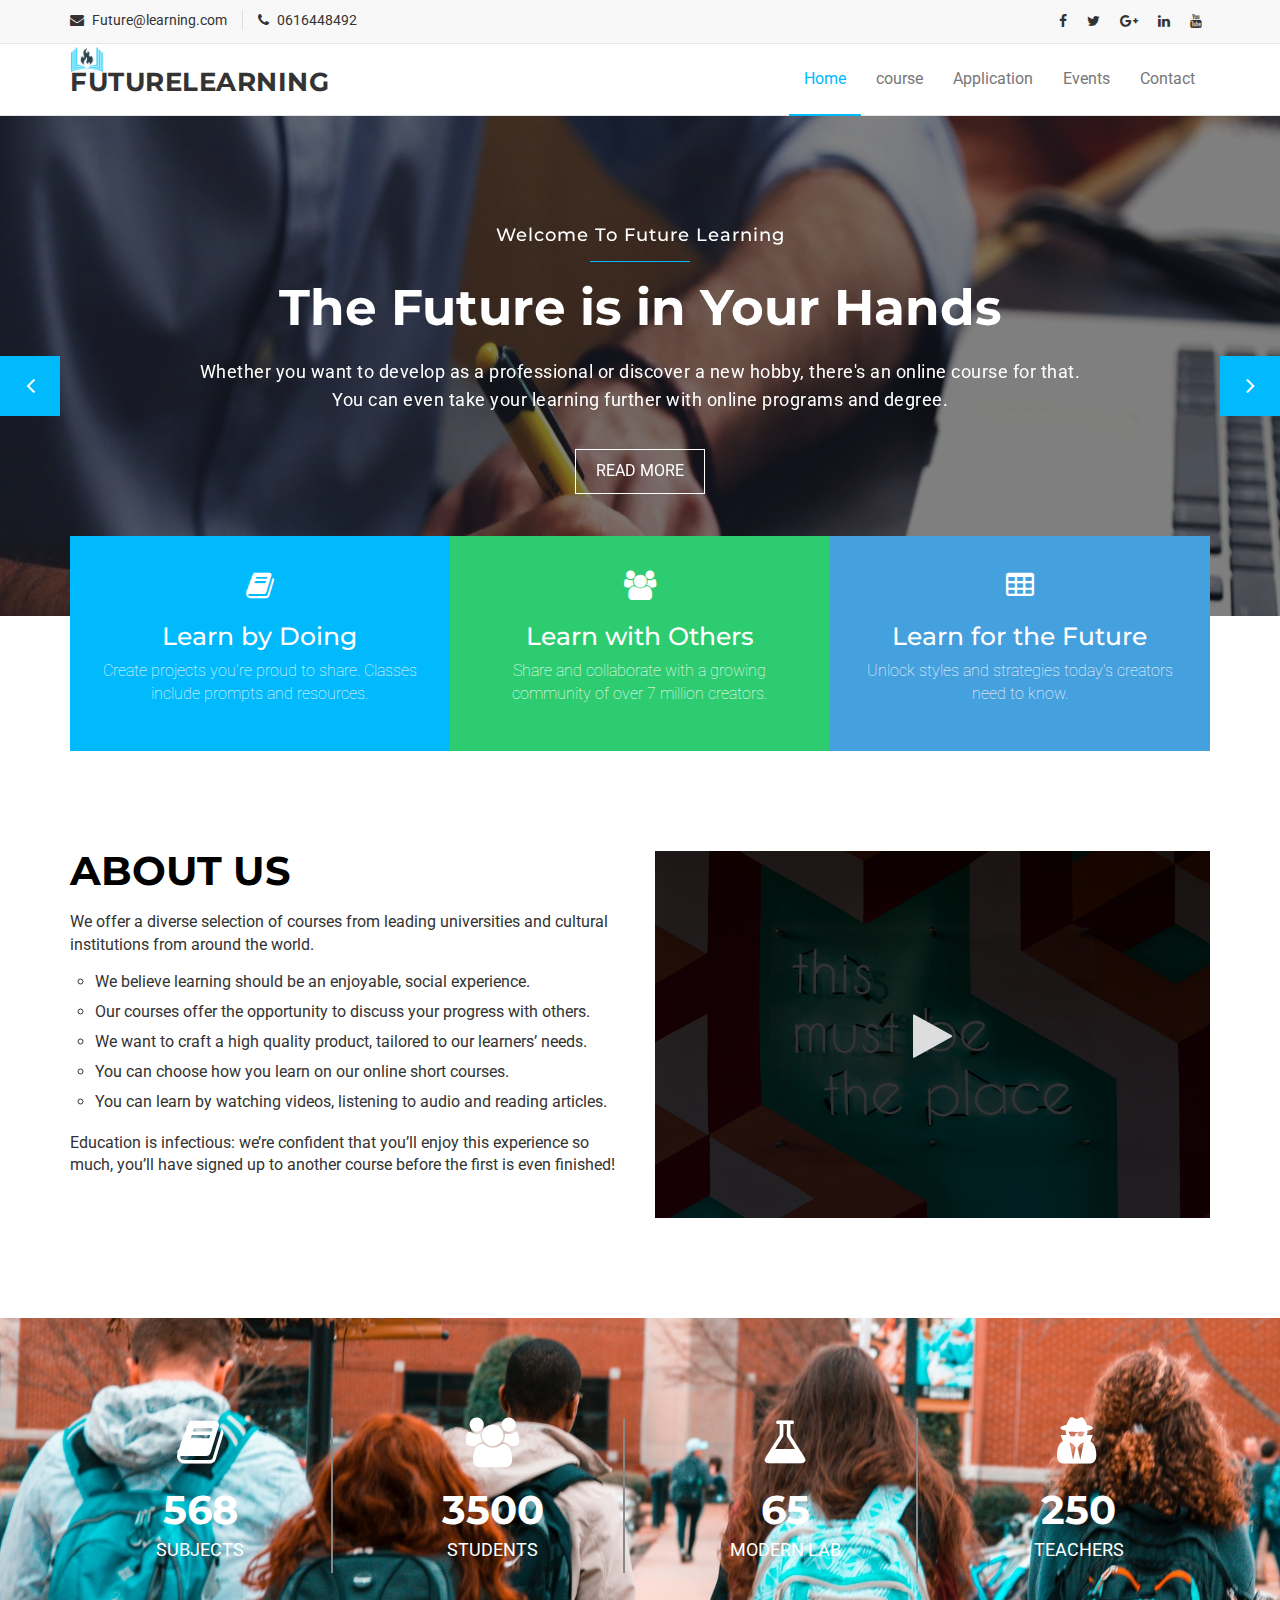
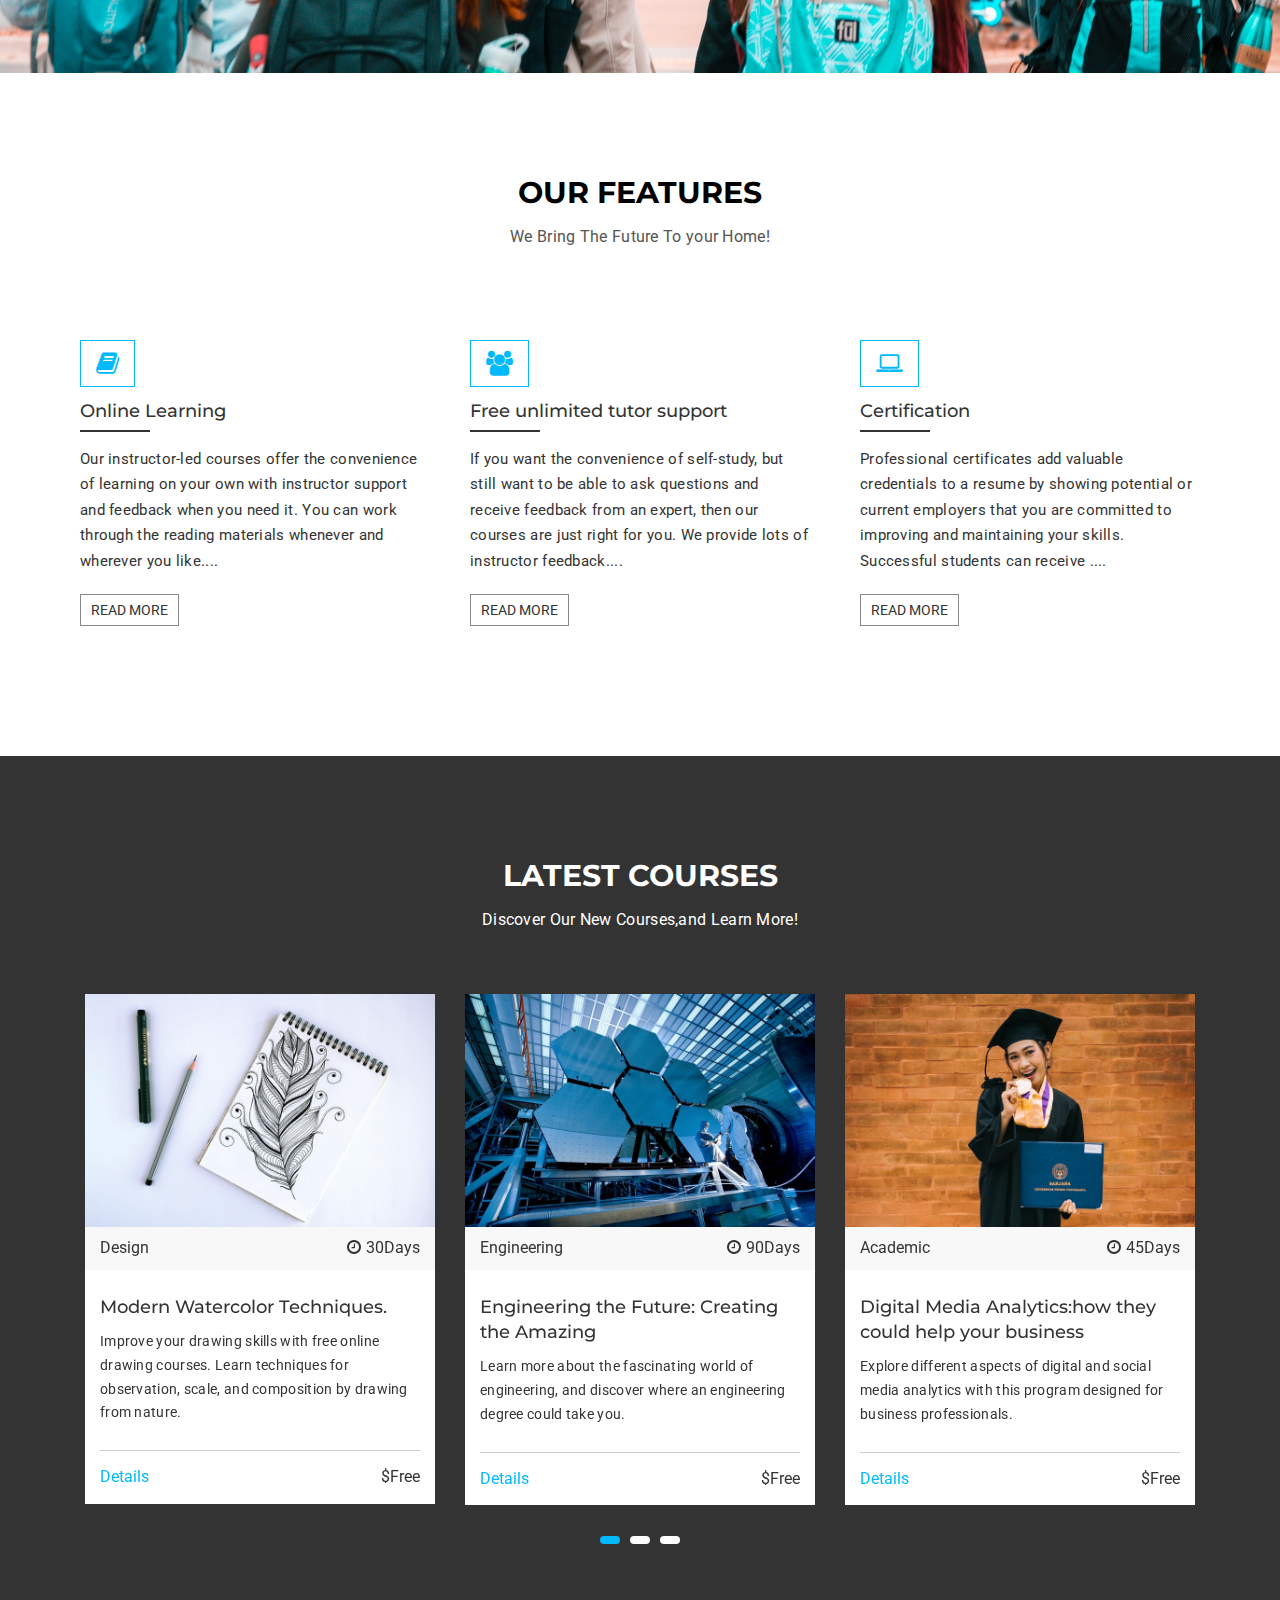
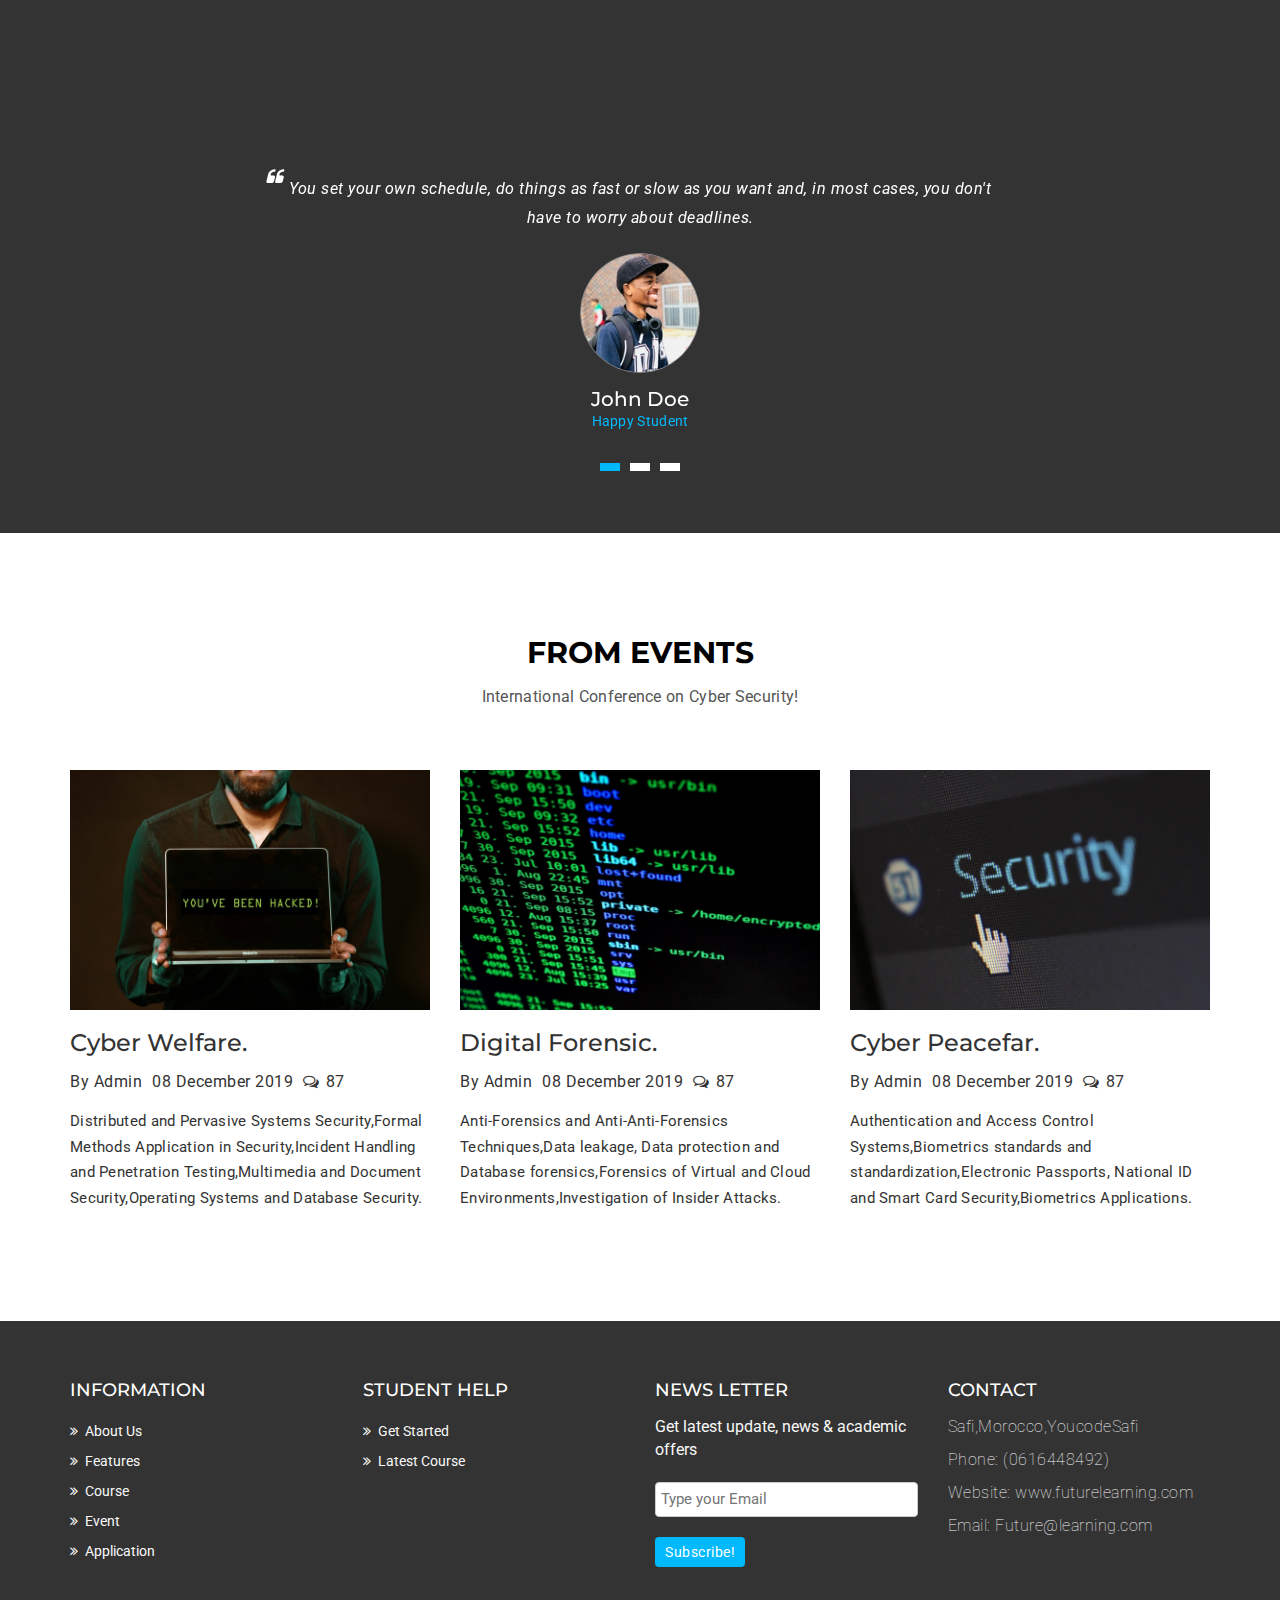
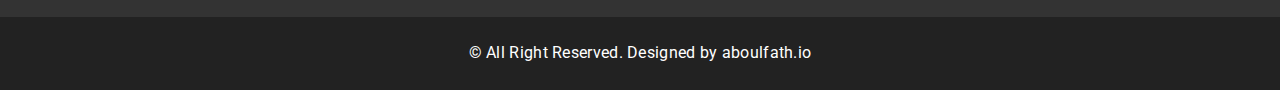
==== index.html @ 47cae989 "needed just mobile version" ====
<!DOCTYPE html>
<html lang="en">
  <head>
    <meta charset="utf-8">
    <meta http-equiv="X-UA-Compatible" content="IE=edge">
    <meta name="viewport" content="width=device-width, initial-scale=1">    
    <title>Future Learning| Home</title>

    <!-- Favicon -->
    <link rel="shortcut icon" href="assets/img/favicon.ico" type="image/x-icon">

    <!-- Font awesome -->
    <link href="assets/css/font-awesome.css" rel="stylesheet">
    <!-- Bootstrap -->
    <link href="assets/css/bootstrap.css" rel="stylesheet">   
    <!-- Slick slider -->
    <link rel="stylesheet" type="text/css" href="assets/css/slick.css">          
    <!-- Fancybox slider -->
    <link rel="stylesheet" href="assets/css/jquery.fancybox.css" type="text/css" media="screen" /> 
    <!-- Theme color -->
    <link id="switcher" href="assets/css/theme-color/default-theme.css" rel="stylesheet">          

    <!-- Main style sheet -->
    <link href="assets/css/style.css" rel="stylesheet">    

   
    <!-- Google Fonts -->
    <link href='https://fonts.googleapis.com/css?family=Montserrat:400,700' rel='stylesheet' type='text/css'>
    <link href='https://fonts.googleapis.com/css?family=Roboto:400,400italic,300,300italic,500,700' rel='stylesheet' type='text/css'>
    

    <!-- HTML5 shim and Respond.js for IE8 support of HTML5 elements and media queries -->
    <!-- WARNING: Respond.js doesn't work if you view the page via file:// -->
    <!--[if lt IE 9]>
      <script src="https://oss.maxcdn.com/html5shiv/3.7.2/html5shiv.min.js"></script>
      <script src="https://oss.maxcdn.com/respond/1.4.2/respond.min.js"></script>
    <![endif]-->

  </head>
  <body> 

  <!--START SCROLL TOP BUTTON -->
    <a class="scrollToTop" href="#">
      <i class="fa fa-angle-up"></i>      
    </a>
  <!-- END SCROLL TOP BUTTON -->

  <!-- Start header  -->
  <header id="mu-header">
    <div class="container">
      <div class="row">
        <div class="col-lg-12 col-md-12">
          <div class="mu-header-area">
            <div class="row">
              <div class="col-lg-6 col-md-6 col-sm-6 col-xs-6">
                <div class="mu-header-top-left">
                  <div class="mu-top-email">
                    <i class="fa fa-envelope"></i>
                    <span>Future@learning.com</span>
                  </div>
                  <div class="mu-top-phone">
                    <i class="fa fa-phone"></i>
                    <span>0616448492</span>
                  </div>
                </div>
              </div>
              <div class="col-lg-6 col-md-6 col-sm-6 col-xs-6">
                <div class="mu-header-top-right">
                  <nav>
                    <ul class="mu-top-social-nav">
                      <li><a href="#"><span class="fa fa-facebook"></span></a></li>
                      <li><a href="#"><span class="fa fa-twitter"></span></a></li>
                      <li><a href="#"><span class="fa fa-google-plus"></span></a></li>
                      <li><a href="#"><span class="fa fa-linkedin"></span></a></li>
                      <li><a href="#"><span class="fa fa-youtube"></span></a></li>
                    </ul>
                  </nav>
                </div>
              </div>
            </div>
          </div>
        </div>
      </div>
    </div>
  </header>
  <!-- End header  -->
  <!-- Start menu -->
  <section id="mu-menu">
    <nav class="navbar navbar-default" role="navigation">  
      <div class="container">
        <div class="navbar-header">
          <!-- FOR MOBILE VIEW COLLAPSED BUTTON -->
          <button type="button" class="navbar-toggle collapsed" data-toggle="collapse" data-target="#navbar" aria-expanded="false" aria-controls="navbar">
            <span class="sr-only">Toggle navigation</span>
            <span class="icon-bar"></span>
            <span class="icon-bar"></span>
            <span class="icon-bar"></span>
          </button>
          <!-- LOGO -->              
          <!-- TEXT BASED LOGO -->
          
          <!-- IMG BASED LOGO  -->
           <a class="navbar-brand" href="index.html"><img class="Logo" src="assets/img/logo.png" alt="logo">FutureLearning</a>
        </div>
        <div id="navbar" class="navbar-collapse collapse">
          <ul id="top-menu" class="nav navbar-nav navbar-right main-nav">
            <li class="active"><a href="index.html">Home</a></li>            
            <li><a href="course.html">course</a></li>
            <li><a href="app.html">Application</a></li>
            <li><a href="events.html">Events</a></li>           
            <li><a href="contact.html">Contact</a></li>
          </ul>                     
        </div><!--/.nav-collapse -->        
      </div>     
    </nav>
  </section>
  <!-- End menu -->
  <!-- Start search box -->
  <div id="mu-search">
    <div class="mu-search-area">      
      <button class="mu-search-close"><span class="fa fa-close"></span></button>
      <div class="container">
        <div class="row">
          <div class="col-md-12">            
            <form class="mu-search-form">
              <input type="search" placeholder="Type Your Keyword(s) & Hit Enter">              
            </form>
          </div>
        </div>
      </div>
    </div>
  </div>
  <!-- End search box -->
  <!-- Start Slider -->
  <section id="mu-slider">
    <!-- Start single slider item -->
    <div class="mu-slider-single">
      <div class="mu-slider-img">
        <figure>
          <img src="assets/img/slider/1.jpg" alt="img">
        </figure>
      </div>
      <div class="mu-slider-content">
        <h4>Welcome To Future Learning</h4>
        <span></span>
        <h2>The Future is in Your Hands</h2>
        <p>Whether you want to develop as a professional or discover a new hobby, there's an online course for that. You can even take your learning further with online programs and degree.</p>
        <a href="" class="mu-read-more-btn">Read More</a>
      </div>
    </div>
    <!-- Start single slider item -->
    <!-- Start single slider item -->
    <div class="mu-slider-single">
      <div class="mu-slider-img">
        <figure>
          <img src="assets/img/slider/2.jpg" alt="img">
        </figure>
      </div>
      <div class="mu-slider-content">
        <h4>The Best Courses To success</h4>
        <span></span>
        <h2>Learn What You Love </h2>
        <p>Meet educators from top universities and cultural institutions, who'll share their experience to help you reach your dreams.</p>
        <a href="" class="mu-read-more-btn">Read More</a>
      </div>
    </div>
    <!-- Start single slider item -->
    <!-- Start single slider item -->
    <div class="mu-slider-single">
      <div class="mu-slider-img">
        <figure>
          <img src="assets/img/slider/3.jpg" alt="img">
        </figure>
      </div>
      <div class="mu-slider-content">
        <h4>Exclusivly For Education</h4>
        <span></span>
        <h2>Learn With millions Around the World</h2>
        <p>Join millions of people from around the world learning together. Online learning is as easy and natural as chatting with a group of friends.</p>
        <a href="" class="mu-read-more-btn">Read More</a>
      </div>
    </div>
    <!-- Start single slider item -->    
  </section>
  <!-- End Slider -->
  <!-- Start service  -->
  <section id="mu-service">
    <div class="container">
      <div class="row">
        <div class="col-lg-12 col-md-12">
          <div class="mu-service-area">
            <!-- Start single service -->
            <div class="mu-service-single">
              <span class="fa fa-book"></span>
              <h3>Learn by  Doing</h3>
              <p>Create projects you’re proud to share. Classes include prompts and resources.</p>
            </div>
            <!-- Start single service -->
            <!-- Start single service -->
            <div class="mu-service-single">
              <span class="fa fa-users"></span>
              <h3>Learn with Others</h3>
              <p>Share and collaborate with a growing community of over 7 million creators.</p>
            </div>
            <!-- Start single service -->
            <!-- Start single service -->
            <div class="mu-service-single">
              <span class="fa fa-table"></span>
              <h3>Learn for the Future</h3>
              <p>Unlock styles and strategies today's creators need to know.</p>
            </div>
            <!-- Start single service -->
          </div>
        </div>
      </div>
    </div>
  </section>
  <!-- End service  -->

  <!-- Start about us -->
  <section id="mu-about-us">
    <div class="container">
      <div class="row">
        <div class="col-md-12">
          <div class="mu-about-us-area">           
            <div class="row">
              <div class="col-lg-6 col-md-6">
                <div class="mu-about-us-left">
                  <!-- Start Title -->
                  <div class="mu-title">
                    <h2 id="getstart">About Us</h2>              
                  </div>
                  <!-- End Title -->
                  <p>We offer a diverse selection of courses from leading universities and cultural institutions from around the world.</p>
                  <ul>
                    <li>We believe learning should be an enjoyable, social experience.</li>
                    <li>Our courses offer the opportunity to  discuss your progress  with  others.</li>
                    <li>We want to craft a high quality product, tailored to our learners’ needs.</li>
                    <li>You can choose how you learn on our online short courses.</li>
                    <li>You can learn by watching videos, listening to audio and reading articles.</li>
                  </ul>
                  <p>Education is infectious: we’re confident that you’ll enjoy this  experience so much, you’ll have signed up to another course before the first is even finished!</p>
                </div>
              </div>
              <div class="col-lg-6 col-md-6">
                <div class="mu-about-us-right">                            
                <a id="mu-abtus-video" href="https://www.youtube.com/embed/HN3pm9qYAUs" target="mutube-video">
                  <img src="assets/img/about-us.jpg" alt="img">
                </a>                
                </div>
              </div>
            </div>
          </div>
        </div>
      </div>
    </div>
  </section>
  <!-- End about us -->

  <!-- Start about us counter -->
  <section id="mu-abtus-counter">
    <div class="container">
      <div class="row">
        <div class="col-md-12">
          <div class="mu-abtus-counter-area">
            <div class="row">
              <!-- Start counter item -->
              <div class="col-lg-3 col-md-3 col-sm-3">
                <div class="mu-abtus-counter-single">
                  <span class="fa fa-book"></span>
                  <h4 class="counter">568</h4>
                  <p>Subjects</p>
                </div>
              </div>
              <!-- End counter item -->
              <!-- Start counter item -->
              <div class="col-lg-3 col-md-3 col-sm-3">
                <div class="mu-abtus-counter-single">
                  <span class="fa fa-users"></span>
                  <h4 class="counter">3500</h4>
                  <p>Students</p>
                </div>
              </div>
              <!-- End counter item -->
              <!-- Start counter item -->
              <div class="col-lg-3 col-md-3 col-sm-3">
                <div class="mu-abtus-counter-single">
                  <span class="fa fa-flask"></span>
                  <h4 class="counter">65</h4>
                  <p>Modern Lab</p>
                </div>
              </div>
              <!-- End counter item -->
              <!-- Start counter item -->
              <div class="col-lg-3 col-md-3 col-sm-3">
                <div class="mu-abtus-counter-single no-border">
                  <span class="fa fa-user-secret"></span>
                  <h4 class="counter">250</h4>
                  <p>Teachers</p>
                </div>
              </div>
              <!-- End counter item -->
            </div>
          </div>
        </div>
      </div>
    </div>
  </section>
  <!-- End about us counter -->

  <!-- Start features section -->
  <section id="mu-features">
    <div class="container">
      <div class="row">
        <div class="col-lg-12 col-md-12">
          <div class="mu-features-area">
            <!-- Start Title -->
            <div class="mu-title">
              <h2 id="Feartures">Our Features</h2>
              <p>We Bring The Future To your Home!</p>
            </div>
            <!-- End Title -->
            <!-- Start features content -->
            <div class="mu-features-content">
              <div class="row">
                <div class="col-lg-4 col-md-4  col-sm-6">
                  <div class="mu-single-feature">
                    <span class="fa fa-book"></span>
                    <h4>Online Learning</h4>
                    <p>Our instructor-led courses offer the convenience of learning on your own with instructor support and feedback when you need it. You can work through the reading materials whenever and wherever you like....</p>
                    <a href="">Read More</a>
                  </div>
                </div>
                <div class="col-lg-4 col-md-4 col-sm-6">
                  <div class="mu-single-feature">
                    <span class="fa fa-users"></span>
                    <h4>Free unlimited tutor support</h4>
                    <p>If you want the convenience of self-study, but still want to be able to ask questions and receive feedback from an expert, then our courses are just right for you. We provide lots of instructor feedback....</p>
                    <a href="">Read More</a>
                  </div>
                </div>
                <div class="col-lg-4 col-md-4 col-sm-6">
                  <div class="mu-single-feature">
                    <span class="fa fa-laptop"></span>
                    <h4>Certification</h4>
                    <p>Professional certificates add valuable credentials to a resume by showing potential or current employers that you are committed to improving and maintaining your skills. Successful students can receive ....</p>
                    <a href="">Read More</a>
                  </div>
                </div>
              </div>
            </div>
            <!-- End features content -->
          </div>
        </div>
      </div>
    </div>
  </section>
  <!-- End features section -->

  <!-- Start latest course section -->
  <section id="mu-latest-courses">
    <div class="container">
      <div class="row">
        <div class="col-lg-12 col-md-12">
          <div class="mu-latest-courses-area">
            <!-- Start Title -->
            <div class="mu-title">
              <h2 id="courses">Latest Courses</h2>
              <p>Discover Our New Courses,and Learn More!</p>
            </div>
            <!-- End Title -->
            <!-- Start latest course content -->
            <div id="mu-latest-course-slide" class="mu-latest-courses-content">
              <div class="col-lg-4 col-md-4 col-xs-12">
                <div class="mu-latest-course-single">
                  <figure class="mu-latest-course-img">
                    <a href=""><img src="assets/img/courses/1.jpg" alt="img"></a>
                    <figcaption class="mu-latest-course-imgcaption">
                      <a href="">Design</a>
                      <span><i class="fa fa-clock-o"></i>30Days</span>
                    </figcaption>
                  </figure>
                  <div class="mu-latest-course-single-content">
                    <h4>Modern Watercolor Techniques.</h4>
                    <p>Improve your drawing skills with free online drawing courses. Learn techniques for observation, scale, and composition by drawing from nature.</p>
                    <div class="mu-latest-course-single-contbottom">
                      <a class="mu-course-details" href="">Details</a>
                      <span class="mu-course-price" href="">$Free</span>
                    </div>
                  </div>
                </div>
              </div>
              <div class="col-lg-4 col-md-4 col-xs-12">
                <div class="mu-latest-course-single">
                  <figure class="mu-latest-course-img">
                    <a href=""><img src="assets/img/courses/2.jpg" alt="img"></a>
                    <figcaption class="mu-latest-course-imgcaption">
                      <a href="">Engineering </a>
                      <span><i class="fa fa-clock-o"></i>90Days</span>
                    </figcaption>
                  </figure>
                  <div class="mu-latest-course-single-content">
                    <h4>Engineering the Future: Creating the Amazing</h4>
                    <p>Learn more about the fascinating world of engineering, and discover where an engineering degree could take you.</p>
                    <div class="mu-latest-course-single-contbottom">
                      <a class="mu-course-details" href="">Details</a>
                      <span class="mu-course-price" href="">$Free</span>
                    </div>
                  </div>
                </div>
              </div>
              <div class="col-lg-4 col-md-4 col-xs-12">
                <div class="mu-latest-course-single">
                  <figure class="mu-latest-course-img">
                    <a href=""><img src="assets/img/courses/3.jpg" alt="img"></a>
                    <figcaption class="mu-latest-course-imgcaption">
                      <a href="">Academic</a>
                      <span><i class="fa fa-clock-o"></i>45Days</span>
                    </figcaption>
                  </figure>
                  <div class="mu-latest-course-single-content">
                    <h4>Digital Media Analytics:how they could help your business</h4>
                    <p>Explore different aspects of digital and social media analytics with this program designed for business professionals.</p>
                    <div class="mu-latest-course-single-contbottom">
                      <a class="mu-course-details" href="">Details</a>
                      <span class="mu-course-price" href="">$Free</span>
                    </div>
                  </div>
                </div>
              </div>
              <div class="col-lg-4 col-md-4 col-xs-12">
                <div class="mu-latest-course-single">
                  <figure class="mu-latest-course-img">
                    <a href=""><img src="assets/img/courses/6.jpg" alt="img"></a>
                    <figcaption class="mu-latest-course-imgcaption">
                      <a href="">Design</a>
                      <span><i class="fa fa-clock-o"></i>90Days</span>
                    </figcaption>
                  </figure>
                  <div class="mu-latest-course-single-content">
                    <h4><a href="">You Can Draw Anything! In 3 Simple Steps.</a></h4>
                    <p>Learn how to see and draw nature like an illustrator,Build observational and visual interpretation skills.</p>
                    <div class="mu-latest-course-single-contbottom">
                      <a class="mu-course-details" href="">Details</a>
                      <span class="mu-course-price" href="">$Free</span>
                    </div>
                  </div>
                </div>
              </div>
              <div class="col-lg-4 col-md-4 col-xs-12">
                <div class="mu-latest-course-single">
                  <figure class="mu-latest-course-img">
                    <a href=""><img src="assets/img/courses/5.jpg" alt="img"></a>
                    <figcaption class="mu-latest-course-imgcaption">
                      <a href="">Engineering </a>
                      <span><i class="fa fa-clock-o"></i>75Days</span>
                    </figcaption>
                  </figure>
                  <div class="mu-latest-course-single-content">
                    <h4><a href="">A Look at Nuclear Science and Technology.</a></h4>
                    <p>Learn the science and technology behind nuclear energy and the special features of this energy source.</p>
                    <div class="mu-latest-course-single-contbottom">
                      <a class="mu-course-details" href="">Details</a>
                      <span class="mu-course-price" href="">$Free</span>
                    </div>
                  </div>
                </div>
              </div>
              <div class="col-lg-4 col-md-4 col-xs-12">
                <div class="mu-latest-course-single">
                  <figure class="mu-latest-course-img">
                    <a href=""><img src="assets/img/courses/4.jpg" alt="img"></a>
                    <figcaption class="mu-latest-course-imgcaption">
                      <a href="">Academic</a>
                      <span><i class="fa fa-clock-o"></i>45Days</span>
                    </figcaption>
                  </figure>
                  <div class="mu-latest-course-single-content">
                    <h4><a href="">Management and Leadership, Essentials.</a></h4>
                    <p>Take your first step to becoming a Chartered Manager with this flexible program of online courses.</p>
                    <div class="mu-latest-course-single-contbottom">
                      <a class="mu-course-details" href="">Details</a>
                      <span class="mu-course-price" href="">$Free</span>
                    </div>
                  </div>
                </div>
              </div>
            </div>
            <!-- End latest course content -->
          </div>
        </div>
      </div>
    </div>
  </section>
  <!-- End latest course section -->
  
  <!-- Start testimonial -->
  <section id="mu-testimonial">
    <div class="container">
      <div class="row">
        <div class="col-md-12">
          <div class="mu-testimonial-area">
            <div id="mu-testimonial-slide" class="mu-testimonial-content">
              <!-- start testimonial single item -->
              <div class="mu-testimonial-item">
                <div class="mu-testimonial-quote">
                  <blockquote>
                    <p>You set your own schedule, do things as fast or slow as you want and, in most cases, you don't have to worry about deadlines.</p>
                  </blockquote>
                </div>
                <div class="mu-testimonial-img">
                  <img src="assets/img/testimonial-1.png" alt="img">
                </div>
                <div class="mu-testimonial-info">
                  <h4>John Doe</h4>
                  <span>Happy Student</span>
                </div>
              </div>
              <!-- end testimonial single item -->
              <!-- start testimonial single item -->
              <div class="mu-testimonial-item">
                <div class="mu-testimonial-quote">
                  <blockquote>
                    <p>Open Learning has allowed me to study while i set at home.</p>
                  </blockquote>
                </div>
                <div class="mu-testimonial-img">
                  <img src="assets/img/testimonial-3.png" alt="img">
                </div>
                <div class="mu-testimonial-info">
                  <h4>Rebaca Michel</h4>
                  <span>Happy Student</span>
                </div>
              </div>
              <!-- end testimonial single item -->
              <!-- start testimonial single item -->
              <div class="mu-testimonial-item">
                <div class="mu-testimonial-quote">
                  <blockquote>
                    <p>The flexible schedule and synchronous delivery by Open Learning were essential to my success.</p>
                  </blockquote>
                </div>
                <div class="mu-testimonial-img">
                  <img src="assets/img/testimonial-2.png" alt="img">
                </div>
                <div class="mu-testimonial-info">
                  <h4>Hinata Hyuga</h4>
                  <span>Happy Student</span>
                </div>
              </div>
              <!-- end testimonial single item -->
            </div>
          </div>
        </div>
      </div>
    </div>
  </section>
  <!-- End testimonial -->

  <!-- Start from blog -->
  <section id="mu-from-blog">
    <div class="container">
      <div class="row">
        <div class="col-md-12">
          <div class="mu-from-blog-area">
            <!-- start title -->
            <div class="mu-title">
              <h2>From Events</h2>
              <p>International Conference on Cyber Security!</p>
            </div>
            <!-- end title -->  
            <!-- start from blog content   -->
            <div class="mu-from-blog-content">
              <div class="row">
                <div class="col-md-4 col-sm-4">
                  <article class="mu-blog-single-item">
                    <figure class="mu-blog-single-img">
                      <a href=""><img src="assets/img/blog/blog-1.jpg" alt="img"></a>
                      <figcaption class="mu-blog-caption">
                        <h3>Cyber Welfare.</h3>
                      </figcaption>                      
                    </figure>
                    <div class="mu-blog-meta">
                      <a href="">By Admin</a>
                      <a href="">08 December 2019</a>
                      <span><i class="fa fa-comments-o"></i>87</span>
                    </div>
                    <div class="mu-blog-description">
                      <p>Distributed and Pervasive Systems Security,Formal Methods Application in Security,Incident Handling and Penetration Testing,Multimedia and Document Security,Operating Systems and Database Security.</p>
                      
                    </div>
                  </article>
                </div>
                <div class="col-md-4 col-sm-4">
                  <article class="mu-blog-single-item">
                    <figure class="mu-blog-single-img">
                      <a href=""><img src="assets/img/blog/blog-2.jpg" alt="img"></a>
                      <figcaption class="mu-blog-caption">
                        <h3><a href="">Digital Forensic.</a></h3>
                      </figcaption>                      
                    </figure>
                    <div class="mu-blog-meta">
                      <a href="">By Admin</a>
                      <a href="">08 December 2019</a>
                      <span><i class="fa fa-comments-o"></i>87</span>
                    </div>
                    <div class="mu-blog-description">
                      <p>Anti-Forensics and Anti-Anti-Forensics Techniques,Data leakage, Data protection and Database forensics,Forensics of Virtual and Cloud Environments,Investigation of Insider Attacks.</p>
                      
                    </div>
                  </article>
                </div>
                <div class="col-md-4 col-sm-4">
                  <article class="mu-blog-single-item">
                    <figure class="mu-blog-single-img">
                      <a href=""><img src="assets/img/blog/blog-3.jpg" alt="img"></a>
                      <figcaption class="mu-blog-caption">
                        <h3><a href="">Cyber Peacefar.</a></h3>
                      </figcaption>                      
                    </figure>
                    <div class="mu-blog-meta">
                      <a href="">By Admin</a>
                      <a href="">08 December 2019</a>
                      <span><i class="fa fa-comments-o"></i>87</span>
                    </div>
                    <div class="mu-blog-description">
                      <p>Authentication and Access Control Systems,Biometrics standards and standardization,Electronic Passports, National ID and Smart Card Security,Biometrics Applications.</p>
                      
                    </div>
                  </article>
                </div>
              </div>
            </div>     
            <!-- end from blog content   -->   
          </div>
        </div>
      </div>
    </div>
  </section>
  <!-- End from blog -->

  <!-- Start footer -->
  <footer id="mu-footer">
    <!-- start footer top -->
    <div class="mu-footer-top">
      <div class="container">
        <div class="mu-footer-top-area">
          <div class="row">
            <div class="col-lg-3 col-md-3 col-sm-3">
              <div class="mu-footer-widget">
                <h4>Information</h4>
                <ul>
                  <li><a href="#getstart">About Us</a></li>
                  <li><a href="#Feartures">Features</a></li>
                  <li><a href="cousre.html">Course</a></li>
                  <li><a href="events.html">Event</a></li>
                  <li><a href="app.html">Application</a></li>
                  
                </ul>
              </div>
            </div>
            <div class="col-lg-3 col-md-3 col-sm-3">
              <div class="mu-footer-widget">
                <h4>Student Help</h4>
                <ul>
                  <li><a href="#courses">Get Started</a></li>
                  <li><a href="course.html">Latest Course</a></li>                  
                </ul>
              </div>
            </div>
            <div class="col-lg-3 col-md-3 col-sm-3">
              <div class="mu-footer-widget">
                <h4>News letter</h4>
                <p>Get latest update, news & academic offers</p>
                <form class="mu-subscribe-form">
                  <input type="email" placeholder="Type your Email">
                  <button class="mu-subscribe-btn" type="submit">Subscribe!</button>
                </form>               
              </div>
            </div>
            <div class="col-lg-3 col-md-3 col-sm-3">
              <div class="mu-footer-widget">
                <h4>Contact</h4>
                <address>
                  <p>Safi,Morocco,YoucodeSafi</p>
                  <p>Phone: (0616448492) </p>
                  <p>Website: www.futurelearning.com</p>
                  <p>Email: Future@learning.com</p>
                </address>
              </div>
            </div>
          </div>
        </div>
      </div>
    </div>
    <!-- end footer top -->
    <!-- start footer bottom -->
    <div class="mu-footer-bottom">
      <div class="container">
        <div class="mu-footer-bottom-area">
          <p>&copy; All Right Reserved. Designed by <a href="http://www.aboulfath.io/" rel="nofollow">aboulfath.io</a></p>
        </div>
      </div>
    </div>
    <!-- end footer bottom -->
  </footer>
  <!-- End footer -->
  
  <!-- jQuery library -->
  <script src="assets/js/jquery.min.js"></script>  
  <!-- Include all compiled plugins (below), or include individual files as needed -->
  <script src="assets/js/bootstrap.js"></script>   
  <!-- Slick slider -->
  <script type="text/javascript" src="assets/js/slick.js"></script>
  <!-- Counter -->
  <script type="text/javascript" src="assets/js/waypoints.js"></script>
  <script type="text/javascript" src="assets/js/jquery.counterup.js"></script>  
  <!-- Mixit slider -->
  <script type="text/javascript" src="assets/js/jquery.mixitup.js"></script>
  <!-- Add fancyBox -->        
  <script type="text/javascript" src="assets/js/jquery.fancybox.pack.js"></script>
  
  
  <!-- Custom js -->
  <script src="assets/js/custom.js"></script> 

  </body>
</html>
---- assets/css/theme-color/default-theme.css ----
/*=======================================
Template Design By MarkUps.
Author URI : http://www.markups.io/
========================================*/
.scrollToTop {
  background-color: #01bafd;
  border: 2px solid #01bafd;
}

.mu-read-more-btn:hover, .mu-read-more-btn:focus {
  background-color: #01bafd;
  border-color: #01bafd;
}

.mu-post-btn:hover, .mu-post-btn:focus {
  background-color: #01bafd;
  border-color: #01bafd;
}

#mu-header .mu-header-area .mu-header-top-right .mu-top-social-nav li a:hover, #mu-header .mu-header-area .mu-header-top-right .mu-top-social-nav li a:focus {
  color: #01bafd;
}

#mu-menu .navbar-header .navbar-brand i {
  color: #01bafd;
}
#mu-menu .navbar-default .navbar-nav li > a:hover, #mu-menu .navbar-default .navbar-nav li > a:focus {
  border-color: #01bafd;
  color: #01bafd;
}
#mu-menu .navbar-default .navbar-nav li .dropdown-menu {
  border-top: 2px solid #01bafd;
}
#mu-menu .navbar-default .navbar-nav li .dropdown-menu li a:hover, #mu-menu .navbar-default .navbar-nav li .dropdown-menu li a:focus {
  background-color: #01bafd;
}
#mu-menu .navbar-default .navbar-nav .open a:hover, #mu-menu .navbar-default .navbar-nav .open a:focus {
  background-color: #01bafd;
}

#mu-menu .navbar-default .navbar-nav > .active > a, #mu-menu .navbar-default .navbar-nav > .active > a:hover, #mu-menu .navbar-default .navbar-nav > .active > a:focus {
  color: #01bafd;
  border-bottom: 2px solid #01bafd;
  background-color: transparent;
}

#mu-search .mu-search-area .mu-search-close {
  background-color: #01bafd;
}

#mu-slider .mu-slider-single .mu-slider-content span {
  background-color: #01bafd;
}
#mu-slider .slick-prev,
#mu-slider .slick-next {
  background-color: #01bafd;
}

#mu-features .mu-features-area .mu-features-content .mu-single-feature span {
  color: #01bafd;
  border: 1px solid #01bafd;
}
#mu-features .mu-features-area .mu-features-content .mu-single-feature a:hover, #mu-features .mu-features-area .mu-features-content .mu-single-feature a:focus {
  color: #01bafd;
  border-color: #01bafd;
}

#mu-latest-courses .mu-latest-courses-area .mu-latest-courses-content .slick-dots .slick-active {
  background-color: #01bafd;
}

.mu-latest-course-single .mu-latest-course-img .mu-latest-course-imgcaption a:hover, .mu-latest-course-single .mu-latest-course-img .mu-latest-course-imgcaption a:focus {
  color: #01bafd;
}
.mu-latest-course-single .mu-latest-course-single-content h4 a:hover, .mu-latest-course-single .mu-latest-course-single-content h4 a:focus {
  color: #01bafd;
}
.mu-latest-course-single .mu-latest-course-single-content .mu-latest-course-single-contbottom .mu-course-details {
  color: #01bafd;
}

#mu-our-teacher .mu-our-teacher-area .mu-our-teacher-content .mu-our-teacher-single .mu-our-teacher-img .mu-our-teacher-social {
  background-color: #01bafd;
}
#mu-our-teacher .mu-our-teacher-area .mu-our-teacher-content .mu-our-teacher-single .mu-our-teacher-img .mu-our-teacher-social a:hover, #mu-our-teacher .mu-our-teacher-area .mu-our-teacher-content .mu-our-teacher-single .mu-our-teacher-img .mu-our-teacher-social a:focus {
  color: #01bafd;
}

#mu-testimonial .mu-testimonial-area .mu-testimonial-content .mu-testimonial-item .mu-testimonial-info span {
  color: #01bafd;
}
#mu-testimonial .mu-testimonial-area .mu-testimonial-content .slick-dots .slick-active {
  background-color: #01bafd;
}

.mu-blog-single-item .mu-blog-single-img .mu-blog-caption h3 a:hover {
  color: #01bafd;
}
.mu-blog-single-item .mu-blog-meta a:hover, .mu-blog-single-item .mu-blog-meta a:focus {
  color: #01bafd;
}
.mu-blog-single-item .mu-blog-description a:hover, .mu-blog-single-item .mu-blog-description a:focus {
  border-color: #01bafd;
}

#mu-page-breadcrumb .mu-page-breadcrumb-area .breadcrumb .active {
  color: #01bafd;
}

#mu-course-content {
  background-color: #f8f8f8;
  display: inline;
  float: left;
  padding: 100px 0;
  width: 100%;
}
#mu-course-content .mu-course-content-area {
  display: inline;
  float: left;
  width: 100%;
}
#mu-course-content .mu-course-content-area .mu-course-container {
  display: inline;
  float: left;
  width: 100%;
}
#mu-course-content .mu-course-content-area .mu-course-container .mu-latest-course-single {
  border: 1px solid #ccc;
  margin-bottom: 30px;
}
#mu-course-content .mu-course-content-area .mu-sidebar .mu-single-sidebar .mu-sidebar-catg li a:hover, #mu-course-content .mu-course-content-area .mu-sidebar .mu-single-sidebar .mu-sidebar-catg li a:focus {
  color: #01bafd;
}
#mu-course-content .mu-course-content-area .mu-sidebar .mu-single-sidebar .mu-sidebar-popular-courses .media .media-body .media-heading a:hover, #mu-course-content .mu-course-content-area .mu-sidebar .mu-single-sidebar .mu-sidebar-popular-courses .media .media-body .media-heading a:focus {
  color: #01bafd;
}
#mu-course-content .mu-course-content-area .mu-sidebar .mu-single-sidebar .tag-cloud a:hover, #mu-course-content .mu-course-content-area .mu-sidebar .mu-single-sidebar .tag-cloud a:focus {
  color: #01bafd;
  border-color: #01bafd;
}

.mu-pagination .pagination li a:hover, .mu-pagination .pagination li a:focus {
  background-color: #01bafd;
  border-color: #01bafd;
}
.mu-pagination .pagination .active a {
  background-color: #01bafd;
  border-color: #01bafd;
}

.mu-related-item {
  display: inline;
  float: left;
  margin-top: 30px;
  width: 100%;
}
.mu-related-item .mu-related-item-area #mu-related-item-slide .slick-prev,
.mu-related-item .mu-related-item-area #mu-related-item-slide .slick-next {
  background-color: #01bafd;
}

.mu-blog-single .mu-blog-single-item .mu-blog-tags .mu-news-single-tagnav li a:hover, .mu-blog-single .mu-blog-single-item .mu-blog-tags .mu-news-single-tagnav li a:focus {
  color: #01bafd;
}
.mu-blog-single .mu-blog-single-item .mu-blog-social .mu-news-social-nav li a:hover, .mu-blog-single .mu-blog-single-item .mu-blog-social .mu-news-social-nav li a:focus {
  background-color: #01bafd;
  border-color: #01bafd;
}

.mu-blog-single-navigation a:hover, .mu-blog-single-navigation a:focus {
  background-color: #01bafd;
  border-color: #01bafd;
}

.mu-comments-area {
  display: inline;
  float: left;
  width: 100%;
  margin-top: 20px;
}
.mu-comments-area h3 {
  margin-bottom: 20px;
  padding: 20px;
  border-bottom: 1px solid #ccc;
  padding-left: 0;
}
.mu-comments-area .comments .commentlist li .reply-btn:hover, .mu-comments-area .comments .commentlist li .reply-btn:focus {
  background-color: #01bafd;
  border-color: #01bafd;
}
.mu-comments-area .comments .commentlist li .author-tag {
  background-color: #01bafd;
}
.mu-comments-area .comments .comments-pagination li a:hover, .mu-comments-area .comments .comments-pagination li a:focus {
  color: #01bafd;
}

#mu-gallery .mu-gallery-area .mu-gallery-content {
  width: 100%;
}
#mu-gallery .mu-gallery-area .mu-gallery-content .mu-gallery-top ul li {
  background-color: #01bafd;
  border: 1px solid #01bafd;
}
#mu-gallery .mu-gallery-area .mu-gallery-content .mu-gallery-top ul li:hover, #mu-gallery .mu-gallery-area .mu-gallery-content .mu-gallery-top ul li:focus {
  color: #01bafd;
  border-color: #01bafd;
}
#mu-gallery .mu-gallery-area .mu-gallery-content .mu-gallery-top ul .active {
  color: #01bafd;
  border-color: #01bafd;
}
#mu-gallery .mu-gallery-area .mu-gallery-content .mu-gallery-body ul li .mu-single-gallery .mu-single-gallery-item .mu-single-gallery-info .mu-single-gallery-info-inner a {
  background-color: #01bafd;
}

#mu-contact .mu-contact-area .mu-contact-content .mu-contact-left .contactform input[type="text"]:focus,
#mu-contact .mu-contact-area .mu-contact-content .mu-contact-left .contactform input[type="email"]:focus,
#mu-contact .mu-contact-area .mu-contact-content .mu-contact-left .contactform input[type="url"]:focus {
  border-color: #01bafd;
}
#mu-contact .mu-contact-area .mu-contact-content .mu-contact-left .contactform textarea:focus {
  border-color: #01bafd;
}

#mu-error .mu-error-area h2 {
  color: #01bafd;
}

#mu-footer .mu-footer-top .mu-footer-top-area .mu-footer-widget ul li a:hover, #mu-footer .mu-footer-top .mu-footer-top-area .mu-footer-widget ul li a:focus {
  color: #01bafd;
}
#mu-footer .mu-footer-top .mu-footer-top-area .mu-footer-widget .mu-subscribe-form input[type="email"]:focus {
  border-color: #01bafd;
}
#mu-footer .mu-footer-top .mu-footer-top-area .mu-footer-widget .mu-subscribe-form .mu-subscribe-btn {
  background-color: #01bafd;
}

/*=======================================
Template Design By MarkUps.
Author URI : http://www.markups.io/
========================================*/
---- assets/css/style.css ----
/*
  Template Name: Varsity
  Author : MarkUps
  Author URI: http://www.markups.io/
  Version: 1.0
  Tags: light, white, education, online education, school, college, university multi page, custom-colors, Bootstrap, responsive, html5, css3, Sass, template, web template

*/

/* Table of Content
==================================================
#BASIC TYPOGRAPHY
#HEADER SECTION
#NAVBAR SECTION
#SLIDER SECTION
#SERVICE SECTION
#ABOUT US SECTION
#COUNTER SECTION
#FEATURES SECTION
#LATEST COURSES SECTION
#TEACHER SECTION
#TESTIMONIAL SECTION
#FROM BLOG SECTION
# COURSES PAGE
#BLOG PAGE
#GALLERY PAGE
#CONTACT PAGE
#ERROR  PAGE
#FOOTER SECTION
#RESPONSIVE DESIGN
*/

/* BASE - Base tyles, Variables, Mixins, etc. */
body {
  background-color: #ffffff;
  font-family: "Roboto", sans-serif;
  color: #333333;
  font-size: 16px;
  overflow-x: hidden;
}

.no-padding {
  padding: 0;
}

.no-border {
  border: none;
}

/* MODULES - Individual site components */
ul {
  padding: 0;
  margin: 0;
  list-style: none;
}

a {
  text-decoration: none;
  color: #333333;
}

a:hover,
a:focus {
  outline: none;
  text-decoration: none;
}

h1, h2, h3, h4, h5, h6 {
  font-family: "Montserrat", sans-serif;
}

h2 {
  font-size: 30px;
  font-weight: 700;
  line-height: 40px;
  margin: 0;
}

img {
  border: none;
}

.mu-read-more-btn {
  border: 1px solid #fff;
  color: #fff;
  display: inline-block;
  margin-top: 10px;
  padding: 10px 20px;
  text-transform: uppercase;
  -webkit-transition: all 0.5s;
  -moz-transition: all 0.5s;
  -ms-transition: all 0.5s;
  -o-transition: all 0.5s;
  transition: all 0.5s;
}
.mu-read-more-btn:hover, .mu-read-more-btn:focus {
  color: #fff;
}

.mu-post-btn {
  background-color: transparent;
  border: 1px solid #ccc;
  display: inline-block;
  font-size: 16px;
  padding: 10px 18px;
  -webkit-transition: all 0.5s;
  -moz-transition: all 0.5s;
  -ms-transition: all 0.5s;
  -o-transition: all 0.5s;
  transition: all 0.5s;
}
.mu-post-btn:hover, .mu-post-btn:focus {
  color: #fff;
}

/* LAYOUTS - Page layout styles */
/*==================
 HEADER SECTION
====================*/
#mu-header {
  background-color: #f8f8f8;
  display: inline;
  float: left;
  width: 100%;
}
#mu-header .mu-header-area {
  display: inline;
  float: left;
  padding: 10px 0;
  width: 100%;
}
#mu-header .mu-header-area .mu-header-top-left {
  display: inline;
  float: left;
  width: 100%;
}
#mu-header .mu-header-area .mu-header-top-left .mu-top-email {
  display: inline;
  float: left;
  font-size: 14px;
}
#mu-header .mu-header-area .mu-header-top-left .mu-top-email i {
  margin-right: 5px;
}
#mu-header .mu-header-area .mu-header-top-left .mu-top-phone {
  border-left: 1px solid #ddd;
  display: inline;
  font-size: 14px;
  float: left;
  margin-left: 15px;
  padding-left: 15px;
}
#mu-header .mu-header-area .mu-header-top-left .mu-top-phone i {
  margin-right: 5px;
}
#mu-header .mu-header-area .mu-header-top-right {
  display: inline;
  float: left;
  text-align: right;
  width: 100%;
}
#mu-header .mu-header-area .mu-header-top-right .mu-top-social-nav {
  display: inline-block;
}
#mu-header .mu-header-area .mu-header-top-right .mu-top-social-nav li {
  display: inline-block;
}
#mu-header .mu-header-area .mu-header-top-right .mu-top-social-nav li a {
  display: inline-block;
  font-size: 14px;
  padding: 0 8px;
  -webkit-transition: all 0.5s;
  -moz-transition: all 0.5s;
  -ms-transition: all 0.5s;
  -o-transition: all 0.5s;
  transition: all 0.5s;
}

/*==================
 NAVBAR SECTION
====================*/
#mu-menu {
  display: inline;
  float: left;
  width: 100%;
}
#mu-menu .navbar-header .navbar-brand {
  color: #333;
  font-family: "Montserrat", sans-serif;
  font-size: 26px;
  font-weight: bold;
  text-transform: uppercase;
  padding-top: 20px;
  letter-spacing: 0.5px;
}
#mu-menu .navbar-header .navbar-brand i {
  font-size: 35px;
}
#mu-menu .navbar-header .navbar-brand span {
  margin-left: 4px;
}

	
#mu-menu .navbar-default {
  background-color: #fff;
  border-radius: 0;
  border-left: none;
  border-right: none;
  margin-bottom: 0px;
}
#mu-menu .navbar-default .navbar-nav li > a {
  border-bottom: 2px solid transparent;
  padding-bottom: 25px;
  padding-top: 25px;
  margin-bottom: -1px;
  -webkit-transition: all 0.5s;
  -moz-transition: all 0.5s;
  -ms-transition: all 0.5s;
  -o-transition: all 0.5s;
  transition: all 0.5s;
}
#mu-menu .navbar-default .navbar-nav li #mu-search-icon:hover, #mu-menu .navbar-default .navbar-nav li #mu-search-icon:focus {
  border: none;
}
#mu-menu .navbar-default .navbar-nav li .dropdown-menu {
  border-radius: 0px;
}
#mu-menu .navbar-default .navbar-nav li .dropdown-menu li a {
  color: #333333;
  padding-top: 10px;
  padding-bottom: 10px;
}
#mu-menu .navbar-default .navbar-nav li .dropdown-menu li a:hover, #mu-menu .navbar-default .navbar-nav li .dropdown-menu li a:focus {
  color: #fff;
}
#mu-menu .navbar-default .navbar-nav .open a:hover, #mu-menu .navbar-default .navbar-nav .open a:focus {
  color: #fff;
}

/* ALL SECTION */
/*scrol to top*/
.scrollToTop {
  border-radius: 4px;
  bottom: 60px;
  color: #fff;
  display: none;
  font-size: 30px;
  line-height: 50px;
  height: 50px;
  font-family: "Montserrat", sans-serif;
  padding: 5px 0;
  position: fixed;
  right: 20px;
  text-align: center;
  text-decoration: none;
  width: 50px;
  z-index: 999;
  -webkit-transition: all 0.5s ease 0s;
  -moz-transition: all 0.5s ease 0s;
  -ms-transition: all 0.5s ease 0s;
  -o-transition: all 0.5s ease 0s;
  transition: all 0.5s ease 0s;
}
.scrollToTop i {
  display: block;
}
.scrollToTop span {
  display: block;
  text-transform: uppercase;
  font-size: 14px;
  font-weight: bold;
}

.scrollToTop:hover,
.scrollToTop:focus {
  color: #fff;
}

#mu-search {
  background-color: rgba(0, 0, 0, 0.9);
  height: 100%;
  left: 0;
  opacity: 1;
  position: fixed;
  top: 0;
  transform: translateY(-100%) scale(0);
  -webkit-transition: all 0.5s ease-in-out 0s;
  -moz-transition: all 0.5s ease-in-out 0s;
  -ms-transition: all 0.5s ease-in-out 0s;
  -o-transition: all 0.5s ease-in-out 0s;
  transition: all 0.5s ease-in-out 0s;
  width: 100%;
  z-index: 99999;
}
#mu-search .mu-search-area {
  display: inline;
  float: left;
  width: 100%;
  padding: 20% 0;
  text-align: center;
}
#mu-search .mu-search-area .mu-search-close {
  border: none;
  color: #fff;
  display: inline-block;
  font-size: 25px;
  outline: none;
  height: 50px;
  line-height: 50px;
  position: absolute;
  right: 100px;
  text-align: center;
  top: 50px;
  width: 50px;
}
#mu-search .mu-search-area .mu-search-form input[type="search"] {
  background: transparent none repeat scroll 0 0;
  border: medium none;
  color: #fff;
  font-size: 45px;
  font-family: "Montserrat", sans-serif;
  height: 100px;
  outline: medium none;
  text-align: center;
  width: 100%;
}

#mu-search.mu-search-open {
  transform: translateY(0) scale(1);
}

/*==================
 SLIDER SECTION
====================*/
#mu-slider {
  display: inline;
  float: left;
  width: 100%;
}
#mu-slider .mu-slider-single {
  display: inline;
  float: left;
  width: 100%;
  position: relative;
}
#mu-slider .mu-slider-single .mu-slider-img {
  display: inline;
  float: left;
  width: 100%;
  height: 500px;
}
#mu-slider .mu-slider-single .mu-slider-img:after {
  background-color: rgba(0, 0, 0, 0.5);
  content: '';
  position: absolute;
  left: 0;
  right: 0;
  top: 0;
  bottom: 0;
}
#mu-slider .mu-slider-single .mu-slider-img figure {
  height: 100%;
  width: 100%;
}
#mu-slider .mu-slider-single .mu-slider-img figure img {
  width: 100%;
  height: 100%;
}
#mu-slider .mu-slider-single .mu-slider-content {
  color: #fff;
  position: absolute;
  left: 0;
  right: 0;
  top: 20%;
  padding: 0 15%;
  width: 100%;
  text-align: center;
  height: 100%;
}
#mu-slider .mu-slider-single .mu-slider-content h4 {
  letter-spacing: 1px;
  margin-bottom: 0;
}
#mu-slider .mu-slider-single .mu-slider-content span {
  display: inline-block;
  height: 1px;
  width: 100px;
}
#mu-slider .mu-slider-single .mu-slider-content h2 {
  font-size: 50px;
  line-height: 80px;
  margin-bottom: 10px;
}
#mu-slider .mu-slider-single .mu-slider-content p {
  font-size: 18px;
  letter-spacing: 0.5px;
  line-height: 28px;
}
#mu-slider .mu-slider-single .mu-slider-content a {
  margin-top: 25px;
}
#mu-slider .slick-prev,
#mu-slider .slick-next {
  height: 60px;
  width: 60px;
}
#mu-slider .slick-prev:before,
#mu-slider .slick-next:before {
  color: #fff;
  font-size: 25px;
}

/*==================
 SERVICE SECTION
====================*/
#mu-service {
  display: inline;
  float: left;
  margin-top: -80px;
  width: 100%;
}
#mu-service .mu-service-area {
  display: inline;
  float: left;
  width: 100%;
}
#mu-service .mu-service-area .mu-service-single {
  background-color: #01bafd;
  color: #fff;
  display: inline;
  float: left;
  padding: 35px 25px;
  text-align: center;
  width: 33.33%;
}
#mu-service .mu-service-area .mu-service-single:nth-child(2) {
  background-color: #2ecc71;
}
#mu-service .mu-service-area .mu-service-single:nth-child(3) {
  background-color: #45a0de;
}
#mu-service .mu-service-area .mu-service-single span {
  font-size: 30px;
}
#mu-service .mu-service-area .mu-service-single h3 {
  font-size: 25px;
}
#mu-service .mu-service-area .mu-service-single p {
  font-weight: lighter;
}

/*==================
 ABOUT SECTION
====================*/
#mu-about-us {
  display: inline;
  float: left;
  width: 100%;
  padding: 100px 0;
}
#mu-about-us .mu-about-us-area {
  display: inline;
  float: left;
  width: 100%;
}
#mu-about-us .mu-about-us-area .mu-about-us-left {
  display: inline;
  float: left;
  width: 100%;
}
#mu-about-us .mu-about-us-area .mu-about-us-left h2 {
  font-size: 40px;
  margin-bottom: 20px;
  text-align: left;
}
#mu-about-us .mu-about-us-area .mu-about-us-left ul {
  margin-left: 25px;
  margin-bottom: 15px;
}
#mu-about-us .mu-about-us-area .mu-about-us-left ul li {
  line-height: 30px;
  list-style: circle;
}
#mu-about-us .mu-about-us-area .mu-about-us-right {
  display: inline;
  float: left;
  width: 100%;
  display: block;
  width: 100%;
  background-color: #ccc;
}
#mu-about-us .mu-about-us-area .mu-about-us-right a {
  display: block;
  width: 100%;
  position: relative;
}
#mu-about-us .mu-about-us-area .mu-about-us-right a img {
  width: 100%;
}
#mu-about-us .mu-about-us-area .mu-about-us-right a:after {
  background-color: rgba(0, 0, 0, 0.8);
  bottom: 0;
  color: #ddd;
  content: '\f04b';
  font-family: fontAwesome;
  font-size: 50px;
  left: 0;
  padding-top: 27%;
  position: absolute;
  right: 0;
  text-align: center;
  top: 0;
}

/*==== about us dynamic video player ====*/
#about-video-popup {
  background-color: rgba(0, 0, 0, 0.9);
  position: fixed;
  left: 0;
  top: 0;
  right: 0;
  text-align: center;
  bottom: 0;
  z-index: 99999;
}
#about-video-popup span {
  color: #fff;
  cursor: pointer;
  float: right;
  font-size: 30px;
  margin-right: 50px;
  margin-top: 50px;
}
#about-video-popup iframe {
  background: url(../img/loader.gif) center center no-repeat;
  margin: 10% auto;
  width: 650px;
  height: 450px;
}

.mu-title {
  display: inline;
  float: left;
  text-align: center;
  width: 100%;
}
.mu-title h2 {
  color: #000;
  margin-bottom: 10px;
  text-transform: uppercase;
}
.mu-title p {
  color: #555;
  letter-spacing: 0.3px;
  line-height: 1.7;
  padding: 0 120px;
}

/*==================
 ABOUT US COUNTER SECTION
====================*/
#mu-abtus-counter {
  background-image: url("../img/counter-bg.jpg");
  background-repeat: no-repeat;
  background-size: 100%;
  display: inline;
  float: left;
  padding: 100px 0;
  width: 100%;
}
#mu-abtus-counter .mu-abtus-counter-area {
  display: inline;
  float: left;
  width: 100%;
}
#mu-abtus-counter .mu-abtus-counter-area .mu-abtus-counter-single {
  border-right: 2px solid #888;
  display: inline;
  float: left;
  text-align: center;
  width: 100%;
}
#mu-abtus-counter .mu-abtus-counter-area .mu-abtus-counter-single span {
  color: #fff;
  display: inline-block;
  font-size: 50px;
}
#mu-abtus-counter .mu-abtus-counter-area .mu-abtus-counter-single h4 {
  color: #fff;
  font-size: 40px;
  font-weight: bold;
  margin-bottom: 5px;
  margin-top: 20px;
}
#mu-abtus-counter .mu-abtus-counter-area .mu-abtus-counter-single p {
  color: #fff;
  font-size: 18px;
  text-transform: uppercase;
}
#mu-abtus-counter .mu-abtus-counter-area .no-border {
  border: none;
}

/*==================
 FEATURES SECTION
====================*/
#mu-features {
  display: inline;
  float: left;
  padding: 100px 0;
  width: 100%;
}
#mu-features .mu-features-area {
  display: inline;
  float: left;
  width: 100%;
}
#mu-features .mu-features-area .mu-features-content {
  display: inline;
  float: left;
  margin-top: 50px;
  width: 100%;
}
#mu-features .mu-features-area .mu-features-content .mu-single-feature {
  display: inline;
  float: left;
  margin-bottom: 30px;
  margin-top: 30px;
  padding: 0 10px;
  width: 100%;
}
#mu-features .mu-features-area .mu-features-content .mu-single-feature span {
  font-size: 25px;
  padding: 10px 15px;
}
#mu-features .mu-features-area .mu-features-content .mu-single-feature h4 {
  margin-bottom: 15px;
  margin-top: 15px;
  padding-bottom: 10px;
  position: relative;
}
#mu-features .mu-features-area .mu-features-content .mu-single-feature h4:after {
  background-color: #333;
  content: '';
  left: 0;
  right: 0;
  bottom: 0;
  height: 2px;
  width: 70px;
  position: absolute;
}
#mu-features .mu-features-area .mu-features-content .mu-single-feature p {
  font-size: 15px;
  letter-spacing: 0.3px;
  line-height: 1.7;
}
#mu-features .mu-features-area .mu-features-content .mu-single-feature a {
  border: 1px solid #888;
  display: inline-block;
  font-size: 14px;
  margin-top: 10px;
  padding: 5px 10px;
  text-transform: uppercase;
  -webkit-transition: all 0.5s;
  -moz-transition: all 0.5s;
  -ms-transition: all 0.5s;
  -o-transition: all 0.5s;
  transition: all 0.5s;
}

/*==================
 LATEST COURSES SECTION
====================*/
#mu-latest-courses {
  background-color: #333;
  display: inline;
  float: left;
  padding: 100px 0;
  width: 100%;
}
#mu-latest-courses .mu-latest-courses-area {
  display: inline;
  float: left;
  width: 100%;
}
#mu-latest-courses .mu-latest-courses-area .mu-title h2 {
  color: #fff;
}
#mu-latest-courses .mu-latest-courses-area .mu-title p {
  color: #fff;
}
#mu-latest-courses .mu-latest-courses-area .mu-latest-courses-content {
  display: inline;
  float: left;
  margin-top: 50px;
  width: 100%;
}
#mu-latest-courses .mu-latest-courses-area .mu-latest-courses-content .slick-slide {
  outline: none;
}
#mu-latest-courses .mu-latest-courses-area .mu-latest-courses-content .slick-dots li {
  background-color: #fff;
  border-radius: 4px;
  height: 8px;
  width: 20px;
}
#mu-latest-courses .mu-latest-courses-area .mu-latest-courses-content .slick-dots li button {
  display: none;
}

.mu-latest-course-single {
  background-color: #fff;
  display: inline;
  float: left;
  width: 100%;
}
.mu-latest-course-single .mu-latest-course-img {
  display: inline;
  float: left;
  width: 100%;
}
.mu-latest-course-single .mu-latest-course-img a {
  display: block;
}
.mu-latest-course-single .mu-latest-course-img a img {
  width: 100%;
}
.mu-latest-course-single .mu-latest-course-img .mu-latest-course-imgcaption {
  background-color: #f8f8f8;
  display: inline;
  float: left;
  padding: 10px 15px;
  width: 100%;
}
.mu-latest-course-single .mu-latest-course-img .mu-latest-course-imgcaption a {
  display: inline-block;
  float: left;
  -webkit-transition: all 0.5s;
  -moz-transition: all 0.5s;
  -ms-transition: all 0.5s;
  -o-transition: all 0.5s;
  transition: all 0.5s;
}
.mu-latest-course-single .mu-latest-course-img .mu-latest-course-imgcaption span {
  float: right;
}
.mu-latest-course-single .mu-latest-course-img .mu-latest-course-imgcaption span i {
  margin-right: 5px;
}
.mu-latest-course-single .mu-latest-course-single-content {
  display: inline;
  float: left;
  width: 100%;
  padding: 15px;
}
.mu-latest-course-single .mu-latest-course-single-content h4 {
  color: #333;
  line-height: 1.4;
}
.mu-latest-course-single .mu-latest-course-single-content h4 a {
  color: #333;
  -webkit-transition: all 0.5s;
  -moz-transition: all 0.5s;
  -ms-transition: all 0.5s;
  -o-transition: all 0.5s;
  transition: all 0.5s;
}
.mu-latest-course-single .mu-latest-course-single-content p {
  font-size: 14px;
  letter-spacing: 0.3px;
  line-height: 1.7;
}
.mu-latest-course-single .mu-latest-course-single-content .mu-latest-course-single-contbottom {
  border-top: 1px solid #ccc;
  display: inline;
  float: left;
  margin-top: 15px;
  padding-top: 15px;
  width: 100%;
}
.mu-latest-course-single .mu-latest-course-single-content .mu-latest-course-single-contbottom .mu-course-details {
  display: inline-block;
  float: left;
  -webkit-transition: all 0.5s;
  -moz-transition: all 0.5s;
  -ms-transition: all 0.5s;
  -o-transition: all 0.5s;
  transition: all 0.5s;
}
.mu-latest-course-single .mu-latest-course-single-content .mu-latest-course-single-contbottom .mu-course-details:hover, .mu-latest-course-single .mu-latest-course-single-content .mu-latest-course-single-contbottom .mu-course-details:focus {
  color: #333;
}
.mu-latest-course-single .mu-latest-course-single-content .mu-latest-course-single-contbottom .mu-course-price {
  display: inline-block;
  float: right;
}

/*==================
 TEACHER SECTION
====================*/
#mu-our-teacher {
  display: inline;
  float: left;
  padding: 100px 0;
  width: 100%;
}
#mu-our-teacher .mu-our-teacher-area {
  display: inline;
  float: left;
  width: 100%;
}
#mu-our-teacher .mu-our-teacher-area .mu-our-teacher-content {
  display: inline;
  float: left;
  margin-top: 50px;
  width: 100%;
}
#mu-our-teacher .mu-our-teacher-area .mu-our-teacher-content .mu-our-teacher-single {
  display: inline;
  float: left;
  width: 100%;
}
#mu-our-teacher .mu-our-teacher-area .mu-our-teacher-content .mu-our-teacher-single:hover .mu-our-teacher-img .mu-our-teacher-social {
  opacity: 1;
}
#mu-our-teacher .mu-our-teacher-area .mu-our-teacher-content .mu-our-teacher-single:hover .mu-our-teacher-img .mu-our-teacher-social a {
  -moz-transform: translateY(0%);
  -o-transform: translateY(0%);
  -ms-transform: translateY(0%);
  -webkit-transform: translateY(0%);
  transform: translateY(0%);
}
#mu-our-teacher .mu-our-teacher-area .mu-our-teacher-content .mu-our-teacher-single .mu-our-teacher-img {
  background-color: #ccc;
  display: inline;
  position: relative;
  float: left;
  width: 100%;
}
#mu-our-teacher .mu-our-teacher-area .mu-our-teacher-content .mu-our-teacher-single .mu-our-teacher-img img {
  width: 100%;
}
#mu-our-teacher .mu-our-teacher-area .mu-our-teacher-content .mu-our-teacher-single .mu-our-teacher-img .mu-our-teacher-social {
  bottom: 0;
  left: 0;
  opacity: 0;
  overflow: hidden;
  padding-top: 43.5%;
  position: absolute;
  right: 0;
  text-align: center;
  top: 0;
  -webkit-transition: all 0.5s;
  -moz-transition: all 0.5s;
  -ms-transition: all 0.5s;
  -o-transition: all 0.5s;
  transition: all 0.5s;
}
#mu-our-teacher .mu-our-teacher-area .mu-our-teacher-content .mu-our-teacher-single .mu-our-teacher-img .mu-our-teacher-social a {
  border: 2px solid #fff;
  color: #fff;
  display: inline-block;
  font-size: 18px;
  height: 40px;
  line-height: 40px;
  margin: 0 5px;
  width: 40px;
  -moz-transform: translateY(-1000%);
  -o-transform: translateY(-1000%);
  -ms-transform: translateY(-1000%);
  -webkit-transform: translateY(-1000%);
  transform: translateY(-1000%);
  -webkit-transition: all 0.5s;
  -moz-transition: all 0.5s;
  -ms-transition: all 0.5s;
  -o-transition: all 0.5s;
  transition: all 0.5s;
}
#mu-our-teacher .mu-our-teacher-area .mu-our-teacher-content .mu-our-teacher-single .mu-our-teacher-img .mu-our-teacher-social a:hover, #mu-our-teacher .mu-our-teacher-area .mu-our-teacher-content .mu-our-teacher-single .mu-our-teacher-img .mu-our-teacher-social a:focus {
  background-color: #FFF;
}
#mu-our-teacher .mu-our-teacher-area .mu-our-teacher-content .mu-our-teacher-single .mu-ourteacher-single-content {
  display: inline;
  float: left;
  width: 100%;
}
#mu-our-teacher .mu-our-teacher-area .mu-our-teacher-content .mu-our-teacher-single .mu-ourteacher-single-content h4 {
  margin-bottom: 0;
  margin-top: 20px;
  text-transform: uppercase;
}
#mu-our-teacher .mu-our-teacher-area .mu-our-teacher-content .mu-our-teacher-single .mu-ourteacher-single-content span {
  color: #000;
  display: block;
  font-size: 14px;
  margin-bottom: 8px;
  margin-top: 5px;
}
#mu-our-teacher .mu-our-teacher-area .mu-our-teacher-content .mu-our-teacher-single .mu-ourteacher-single-content p {
  font-size: 15px;
}

/*==================
 TESTIMONIAL SECTION
====================*/
#mu-testimonial {
  background-attachment: fixed;
  background-image: url("../img/testimonial-bg.jpg");
  background-position: center center;
  background-size: cover;
  display: inline;
  float: left;
  padding: 100px 0;
  position: relative;
  width: 100%;
  z-index: 10;
}
#mu-testimonial:after {
  background-color: rgba(0, 0, 0, 0.8);
  content: '';
  position: absolute;
  left: 0;
  top: 0;
  bottom: 0;
  right: 0;
}
#mu-testimonial .mu-testimonial-area {
  display: inline;
  float: left;
  padding: 0 150px;
  position: relative;
  width: 100%;
  z-index: 99;
}
#mu-testimonial .mu-testimonial-area .mu-testimonial-content {
  display: inline;
  float: left;
  width: 100%;
}
#mu-testimonial .mu-testimonial-area .mu-testimonial-content .mu-testimonial-item {
  display: inline;
  float: left;
  width: 100%;
  outline: none;
}
#mu-testimonial .mu-testimonial-area .mu-testimonial-content .mu-testimonial-item .mu-testimonial-quote {
  background-color: #333;
  border-radius: 4px;
  display: inline;
  float: left;
  padding: 60px 30px;
  width: 100%;
}
#mu-testimonial .mu-testimonial-area .mu-testimonial-content .mu-testimonial-item .mu-testimonial-quote blockquote {
  border: none;
  text-align: center;
  margin-bottom: 0;
  position: relative;
}
#mu-testimonial .mu-testimonial-area .mu-testimonial-content .mu-testimonial-item .mu-testimonial-quote blockquote:before {
  content: '\f10d';
  color: #fff;
  font-family: fontAwesome;
  font-style: italic;
  left: 2%;
  position: absolute;
  top: 0;
}
#mu-testimonial .mu-testimonial-area .mu-testimonial-content .mu-testimonial-item .mu-testimonial-quote blockquote p {
  color: #fff;
  font-size: 16px;
  font-style: italic;
  letter-spacing: 0.5px;
  line-height: 1.8;
  margin-bottom: 0;
}
#mu-testimonial .mu-testimonial-area .mu-testimonial-content .mu-testimonial-item .mu-testimonial-img {
  display: inline;
  float: left;
  width: 100%;
  text-align: center;
}
#mu-testimonial .mu-testimonial-area .mu-testimonial-content .mu-testimonial-item .mu-testimonial-img img {
  background-color: #555;
  border: 1px solid #888;
  border-radius: 50%;
  margin: -50px auto 5px;
  padding: 0;
  width: 120px;
}
#mu-testimonial .mu-testimonial-area .mu-testimonial-content .mu-testimonial-item .mu-testimonial-info {
  display: inline;
  float: left;
  width: 100%;
  text-align: center;
}
#mu-testimonial .mu-testimonial-area .mu-testimonial-content .mu-testimonial-item .mu-testimonial-info h4 {
  color: #fff;
  font-size: 20px;
  margin-bottom: 0px;
}
#mu-testimonial .mu-testimonial-area .mu-testimonial-content .mu-testimonial-item .mu-testimonial-info span {
  font-size: 14px;
  letter-spacing: 0.3px;
}
#mu-testimonial .mu-testimonial-area .mu-testimonial-content .slick-dots li {
  background-color: #fff;
  height: 8px;
  width: 20px;
}
#mu-testimonial .mu-testimonial-area .mu-testimonial-content .slick-dots li button {
  display: none;
}

/*==================
 FROM BLOG SECTION
====================*/
#mu-from-blog {
  display: inline;
  float: left;
  padding: 100px 0;
  width: 100%;
}
#mu-from-blog .mu-from-blog-area {
  display: inline;
  float: left;
  width: 100%;
}
#mu-from-blog .mu-from-blog-area .mu-from-blog-content {
  display: inline;
  float: left;
  margin-top: 50px;
  width: 100%;
}

.mu-blog-single-item {
  display: inline;
  float: left;
  width: 100%;
}
.mu-blog-single-item .mu-blog-single-img {
  display: inline;
  float: left;
  width: 100%;
}
.mu-blog-single-item .mu-blog-single-img a {
  display: block;
}
.mu-blog-single-item .mu-blog-single-img a img {
  width: 100%;
}
.mu-blog-single-item .mu-blog-single-img .mu-blog-caption {
  display: inline;
  float: left;
  width: 100%;
}
.mu-blog-single-item .mu-blog-single-img .mu-blog-caption h3 a {
  -webkit-transition: all 0.5s;
  -moz-transition: all 0.5s;
  -ms-transition: all 0.5s;
  -o-transition: all 0.5s;
  transition: all 0.5s;
}
.mu-blog-single-item .mu-blog-meta {
  display: inline;
  float: left;
  margin-bottom: 15px;
  width: 100%;
  margin-top: 5px;
}
.mu-blog-single-item .mu-blog-meta a {
  display: inline-block;
  float: left;
  letter-spacing: 0.5px;
  margin-right: 10px;
  -webkit-transition: all 0.5s;
  -moz-transition: all 0.5s;
  -ms-transition: all 0.5s;
  -o-transition: all 0.5s;
  transition: all 0.5s;
}
.mu-blog-single-item .mu-blog-meta span {
  display: inline-block;
  float: left;
}
.mu-blog-single-item .mu-blog-meta span i {
  margin-right: 7px;
}
.mu-blog-single-item .mu-blog-description {
  display: inline;
  float: left;
  width: 100%;
}
.mu-blog-single-item .mu-blog-description p {
  font-size: 15px;
  letter-spacing: 0.3px;
  line-height: 1.7;
}
.mu-blog-single-item .mu-blog-description a {
  border-color: #555;
  color: #555;
  font-size: 14px;
  margin-top: 15px;
}
.mu-blog-single-item .mu-blog-description a:hover, .mu-blog-single-item .mu-blog-description a:focus {
  color: #fff;
}

/*==================
 COURSES PAGE
====================*/
#mu-page-breadcrumb {
  background-color: #333;
  display: inline;
  float: left;
  padding: 30px 0;
  width: 100%;
}
#mu-page-breadcrumb .mu-page-breadcrumb-area {
  display: inline;
  float: left;
  width: 100%;
}
#mu-page-breadcrumb .mu-page-breadcrumb-area h2 {
  text-align: center;
  color: #fff;
}
#mu-page-breadcrumb .mu-page-breadcrumb-area .breadcrumb {
  background-color: transparent;
  border-radius: 0;
  margin-bottom: 0;
  margin-top: 10px;
  text-align: center;
}
#mu-page-breadcrumb .mu-page-breadcrumb-area .breadcrumb li {
  color: #fff;
}
#mu-page-breadcrumb .mu-page-breadcrumb-area .breadcrumb li a {
  color: #fff;
}

#mu-course-content {
  background-color: #f8f8f8;
  display: inline;
  float: left;
  padding: 100px 0;
  width: 100%;
}
#mu-course-content .mu-course-content-area {
  display: inline;
  float: left;
  width: 100%;
}
#mu-course-content .mu-course-content-area .mu-course-container {
  display: inline;
  float: left;
  width: 100%;
}
#mu-course-content .mu-course-content-area .mu-course-container .mu-latest-course-single {
  border: 1px solid #ccc;
  margin-bottom: 30px;
}
#mu-course-content .mu-course-content-area .mu-sidebar {
  display: inline;
  float: left;
  width: 100%;
}
#mu-course-content .mu-course-content-area .mu-sidebar .mu-single-sidebar {
  background-color: #FFF;
  display: inline;
  float: left;
  margin-bottom: 25px;
  padding: 0 10px 10px;
  width: 100%;
}
#mu-course-content .mu-course-content-area .mu-sidebar .mu-single-sidebar .mu-sidebar-catg {
  padding-left: 15px;
}
#mu-course-content .mu-course-content-area .mu-sidebar .mu-single-sidebar .mu-sidebar-catg li a {
  color: #333;
  display: inline-block;
  font-size: 15px;
  font-weight: normal;
  padding: 5px 0 5px 15px;
  position: relative;
  text-transform: capitalize;
  -webkit-transition: all 0.5s ease 0s;
  -moz-transition: all 0.5s ease 0s;
  -ms-transition: all 0.5s ease 0s;
  -o-transition: all 0.5s ease 0s;
  transition: all 0.5s ease 0s;
}
#mu-course-content .mu-course-content-area .mu-sidebar .mu-single-sidebar .mu-sidebar-catg li a:hover, #mu-course-content .mu-course-content-area .mu-sidebar .mu-single-sidebar .mu-sidebar-catg li a:focus {
  margin-left: 5px;
}
#mu-course-content .mu-course-content-area .mu-sidebar .mu-single-sidebar .mu-sidebar-catg li a:before {
  content: "\f101";
  font-family: FontAwesome;
  left: 0;
  position: absolute;
  top: 5px;
}
#mu-course-content .mu-course-content-area .mu-sidebar .mu-single-sidebar .mu-sidebar-popular-courses {
  display: inline;
  float: left;
  margin-top: 10px;
  width: 100%;
}
#mu-course-content .mu-course-content-area .mu-sidebar .mu-single-sidebar .mu-sidebar-popular-courses .media .media-left .media-object {
  width: 70px;
  height: 60px;
}
#mu-course-content .mu-course-content-area .mu-sidebar .mu-single-sidebar .mu-sidebar-popular-courses .media .media-body .media-heading {
  font-size: 16px;
}
#mu-course-content .mu-course-content-area .mu-sidebar .mu-single-sidebar .mu-sidebar-popular-courses .media .media-body .media-heading a {
  -webkit-transition: all 0.5s;
  -moz-transition: all 0.5s;
  -ms-transition: all 0.5s;
  -o-transition: all 0.5s;
  transition: all 0.5s;
}
#mu-course-content .mu-course-content-area .mu-sidebar .mu-single-sidebar .mu-sidebar-popular-courses .media .media-body .popular-course-price {
  font-size: 14px;
}
#mu-course-content .mu-course-content-area .mu-sidebar .mu-single-sidebar .mu-sidebar-archives li a:before {
  content: '\f0da';
}
#mu-course-content .mu-course-content-area .mu-sidebar .mu-single-sidebar .mu-sidebar-archives li a span {
  margin-left: 5px;
}
#mu-course-content .mu-course-content-area .mu-sidebar .mu-single-sidebar .tag-cloud {
  display: inline;
  float: left;
  margin-top: 5px;
  width: 100%;
}
#mu-course-content .mu-course-content-area .mu-sidebar .mu-single-sidebar .tag-cloud a {
  border-bottom: 1px solid #ccc;
  display: inline-block;
  font-size: 15px;
  letter-spacing: 0.3px;
  margin: 0 5px 10px;
  padding: 5px;
  -webkit-transition: all 0.5s;
  -moz-transition: all 0.5s;
  -ms-transition: all 0.5s;
  -o-transition: all 0.5s;
  transition: all 0.5s;
}
#mu-course-content .mu-course-content-area .mu-course-details {
  background-color: #FFF;
}
#mu-course-content .mu-course-content-area .mu-course-details .mu-latest-course-single {
  border: none;
}
#mu-course-content .mu-course-content-area .mu-course-details .mu-latest-course-single .mu-latest-course-imgcaption {
  background-color: #FFF;
}
#mu-course-content .mu-course-content-area .mu-course-details .mu-latest-course-single .mu-latest-course-single-content h2 {
  line-height: 1.7;
  margin-bottom: 20px;
}
#mu-course-content .mu-course-content-area .mu-course-details .mu-latest-course-single .mu-latest-course-single-content h4 {
  border-bottom: 1px solid #ccc;
  padding-bottom: 10px;
}
#mu-course-content .mu-course-content-area .mu-course-details .mu-latest-course-single .mu-latest-course-single-content p {
  font-size: 15px;
}
#mu-course-content .mu-course-content-area .mu-course-details .mu-latest-course-single .mu-latest-course-single-content ul {
  margin-bottom: 30px;
}
#mu-course-content .mu-course-content-area .mu-course-details .mu-latest-course-single .mu-latest-course-single-content ul li {
  margin-bottom: 10px;
}
#mu-course-content .mu-course-content-area .mu-course-details .mu-latest-course-single .mu-latest-course-single-content ul li span:first-child {
  display: inline-block;
  min-width: 150px;
  float: left;
}
#mu-course-content .mu-course-content-area .mu-course-details .mu-latest-course-single .mu-latest-course-single-content .table {
  margin-top: 10px;
}

.mu-pagination {
  display: inline;
  float: left;
  width: 100%;
}
.mu-pagination .pagination li:first-child a {
  border-radius: 0;
}
.mu-pagination .pagination li:first-child a span {
  margin-right: 5px;
}
.mu-pagination .pagination li:last-child a {
  border-radius: 0;
}
.mu-pagination .pagination li:last-child a span {
  margin-left: 5px;
}
.mu-pagination .pagination li a {
  color: #333;
  margin: 0 5px;
  -webkit-transition: all 0.5s;
  -moz-transition: all 0.5s;
  -ms-transition: all 0.5s;
  -o-transition: all 0.5s;
  transition: all 0.5s;
}
.mu-pagination .pagination li a:hover, .mu-pagination .pagination li a:focus {
  color: #fff;
}
.mu-pagination .pagination .active a {
  color: #fff;
}

.mu-related-item {
  display: inline;
  float: left;
  margin-top: 30px;
  width: 100%;
}
.mu-related-item .mu-related-item-area {
  margin-top: 30px;
}
.mu-related-item .mu-related-item-area .mu-latest-course-single {
  border: 1px solid #ccc;
}
.mu-related-item .mu-related-item-area .mu-blog-single-item {
  background-color: #FFF;
}
.mu-related-item .mu-related-item-area .mu-blog-single-item .mu-blog-caption {
  padding: 0 15px;
}
.mu-related-item .mu-related-item-area .mu-blog-single-item .mu-blog-meta {
  padding: 0 15px;
}
.mu-related-item .mu-related-item-area .mu-blog-single-item .mu-blog-description {
  padding: 0 15px 20px;
}
.mu-related-item .mu-related-item-area #mu-related-item-slide .slick-prev,
.mu-related-item .mu-related-item-area #mu-related-item-slide .slick-next {
  height: 50px;
  width: 50px;
}

/*==================
 BLOG PAGE
====================*/
.mu-blog-archive .mu-blog-single-item {
  margin-bottom: 35px;
}

.mu-blog-single .mu-blog-single-item {
  background-color: #FFF;
  padding-bottom: 30px;
}
.mu-blog-single .mu-blog-single-item .mu-blog-caption {
  padding: 0 15px;
}
.mu-blog-single .mu-blog-single-item .mu-blog-meta {
  padding: 0 15px;
}
.mu-blog-single .mu-blog-single-item .mu-blog-description {
  padding: 0 15px 30px;
}
.mu-blog-single .mu-blog-single-item .mu-blog-description ul {
  padding-left: 20px;
}
.mu-blog-single .mu-blog-single-item .mu-blog-description ul li {
  line-height: 1.8;
  padding-left: 25px;
  position: relative;
}
.mu-blog-single .mu-blog-single-item .mu-blog-description ul li:before {
  content: '\f14a';
  font-family: fontAwesome;
  position: absolute;
  left: 0;
}
.mu-blog-single .mu-blog-single-item .mu-blog-tags {
  display: inline;
  float: left;
  width: 100%;
}
.mu-blog-single .mu-blog-single-item .mu-blog-tags .mu-news-single-tagnav {
  display: inline-block;
  padding: 0 15px;
}
.mu-blog-single .mu-blog-single-item .mu-blog-tags .mu-news-single-tagnav li {
  display: inline-block;
}
.mu-blog-single .mu-blog-single-item .mu-blog-tags .mu-news-single-tagnav li:first-child {
  font-size: 16px;
}
.mu-blog-single .mu-blog-single-item .mu-blog-tags .mu-news-single-tagnav li a {
  display: inline-block;
  padding: 5px;
  font-size: 15px;
  -webkit-transition: all 0.5s;
  -moz-transition: all 0.5s;
  -ms-transition: all 0.5s;
  -o-transition: all 0.5s;
  transition: all 0.5s;
}
.mu-blog-single .mu-blog-single-item .mu-blog-social {
  display: inline;
  float: left;
  margin-top: 20px;
  width: 100%;
}
.mu-blog-single .mu-blog-single-item .mu-blog-social .mu-news-social-nav {
  display: inline-block;
  padding: 0 15px;
}
.mu-blog-single .mu-blog-single-item .mu-blog-social .mu-news-social-nav li {
  display: inline-block;
}
.mu-blog-single .mu-blog-single-item .mu-blog-social .mu-news-social-nav li:first-child {
  font-size: 16px;
}
.mu-blog-single .mu-blog-single-item .mu-blog-social .mu-news-social-nav li a {
  font-size: 15px;
  border: 1px solid #ccc;
  display: inline-block;
  min-width: 35px;
  text-align: center;
  margin: 0 5px;
  height: 35px;
  line-height: 35px;
  -webkit-transition: all 0.5s;
  -moz-transition: all 0.5s;
  -ms-transition: all 0.5s;
  -o-transition: all 0.5s;
  transition: all 0.5s;
}
.mu-blog-single .mu-blog-single-item .mu-blog-social .mu-news-social-nav li a:hover, .mu-blog-single .mu-blog-single-item .mu-blog-social .mu-news-social-nav li a:focus {
  color: #fff;
}

.mu-blog-single-navigation {
  display: inline;
  float: left;
  padding: 20px 0;
  width: 100%;
  margin-top: 30px;
}
.mu-blog-single-navigation a {
  border: 1px solid #888;
  color: #333;
  display: inline-block;
  font-size: 20px;
  font-weight: normal;
  padding: 10px 20px;
  transition: all 0.5s ease 0s;
}
.mu-blog-single-navigation a:hover, .mu-blog-single-navigation a:focus {
  color: #fff;
}
.mu-blog-single-navigation .mu-blog-prev {
  float: left;
}
.mu-blog-single-navigation .mu-blog-prev span {
  margin-right: 10px;
}
.mu-blog-single-navigation .mu-blog-next {
  float: right;
}
.mu-blog-single-navigation .mu-blog-next span {
  margin-left: 10px;
}

.mu-comments-area {
  display: inline;
  float: left;
  width: 100%;
  margin-top: 20px;
}
.mu-comments-area h3 {
  margin-bottom: 20px;
  padding: 20px;
  border-bottom: 1px solid #ccc;
  padding-left: 0;
}
.mu-comments-area .comments {
  float: left;
  display: inline;
  margin-top: 20px;
  width: 100%;
}
.mu-comments-area .comments .commentlist li {
  border-bottom: 1px solid #ddd;
  display: inline;
  float: left;
  margin-bottom: 30px;
  padding: 10px;
  position: relative;
  width: 100%;
}
.mu-comments-area .comments .commentlist li .news-img {
  background-color: #ccc;
  height: 90px;
  margin-right: 20px;
  width: 90px;
}
.mu-comments-area .comments .commentlist li .media-body p {
  margin-bottom: 0px;
}
.mu-comments-area .comments .commentlist li .media-body .author-name {
  margin-bottom: 0px;
  margin-top: 0;
}
.mu-comments-area .comments .commentlist li .comments-date {
  display: block;
  font-size: 12px;
  letter-spacing: 0.5px;
  margin-bottom: 10px;
  margin-top: 5px;
}
.mu-comments-area .comments .commentlist li .reply-btn {
  border: 1px solid #888;
  color: #333;
  display: inline-block;
  font-size: 15px;
  line-height: 13px;
  margin-bottom: 10px;
  margin-top: 20px;
  padding: 8px 15px;
  -webkit-transition: all 0.5s;
  -moz-transition: all 0.5s;
  -ms-transition: all 0.5s;
  -o-transition: all 0.5s;
  transition: all 0.5s;
}
.mu-comments-area .comments .commentlist li .reply-btn span {
  margin-left: 5px;
}
.mu-comments-area .comments .commentlist li .reply-btn:hover, .mu-comments-area .comments .commentlist li .reply-btn:focus {
  color: #fff;
  text-decoration: none;
  outline: none;
}
.mu-comments-area .comments .commentlist li .children {
  margin-left: 50px;
}
.mu-comments-area .comments .commentlist li .author-tag {
  color: #fff;
  display: inline-block;
  font-size: 12px;
  font-weight: bold;
  letter-spacing: 1px;
  margin-bottom: 5px;
  padding: 4px 8px;
}
.mu-comments-area .comments .commentlist li .author-comments {
  background-color: #f8f8f8;
}
.mu-comments-area .comments .commentlist .children {
  margin-left: 25px;
}
.mu-comments-area .comments .comments-pagination {
  display: inline-block;
  text-align: left;
}
.mu-comments-area .comments .comments-pagination li {
  display: inline-block;
}
.mu-comments-area .comments .comments-pagination li a {
  background-color: transparent;
  border: medium none;
  color: #555;
  display: inline-block;
  font-size: 15px;
  height: 25px;
  line-height: 15px;
  padding: 5px;
  text-align: center;
  width: 25px;
  -webkit-transition: all 0.5s;
  -moz-transition: all 0.5s;
  -ms-transition: all 0.5s;
  -o-transition: all 0.5s;
  transition: all 0.5s;
}
.mu-comments-area .comments .comments-pagination li a:hover, .mu-comments-area .comments .comments-pagination li a:focus {
  background-color: transparent;
  text-decoration: none;
  outline: none;
}
.mu-comments-area .comments .commentlist > li:last-child {
  margin-bottom: 0px;
}

#respond {
  display: inline;
  float: left;
  margin-top: 25px;
  width: 100%;
}
#respond .reply-title {
  font-size: 25px;
  margin-top: 0;
}
#respond .comment-notes {
  font-size: 15px;
  margin-bottom: 25px;
}
#respond .required {
  color: red;
}
#respond label {
  display: block;
}
#respond input[type="text"],
#respond input[type="email"],
#respond input[type="url"] {
  border: 1px solid #ccc;
  color: #555;
  margin-bottom: 10px;
  height: 35px;
  padding: 5px;
  width: 65%;
  -webkit-transition: all 0.5s;
  -moz-transition: all 0.5s;
  -ms-transition: all 0.5s;
  -o-transition: all 0.5s;
  transition: all 0.5s;
}
#respond textarea {
  border: 1px solid #ccc;
  color: #555;
  margin-bottom: 5px;
  padding: 10px;
  height: 200px;
  width: 100%;
  -webkit-transition: all 0.5s;
  -moz-transition: all 0.5s;
  -ms-transition: all 0.5s;
  -o-transition: all 0.5s;
  transition: all 0.5s;
}
#respond input[type="submit"] {
  margin-top: 10px;
}

/*==================
 GALLERY PAGE
====================*/
#mu-gallery {
  display: inline;
  float: left;
  padding: 100px 0;
  width: 100%;
}
#mu-gallery .mu-gallery-area {
  display: inline;
  float: left;
  width: 100%;
}
#mu-gallery .mu-gallery-area .mu-gallery-content {
  display: inline;
  float: left;
  width: 100%;
}
#mu-gallery .mu-gallery-area .mu-gallery-content .mu-gallery-top {
  display: inline;
  float: left;
  margin-top: 50px;
  padding: 20px 0;
  width: 100%;
}
#mu-gallery .mu-gallery-area .mu-gallery-content .mu-gallery-top ul {
  display: inline-block;
  text-align: center;
  width: 100%;
}
#mu-gallery .mu-gallery-area .mu-gallery-content .mu-gallery-top ul li {
  color: #fff;
  cursor: pointer;
  display: inline-block;
  font-size: 14px;
  font-weight: bold;
  letter-spacing: 0.5px;
  margin: 0 5px;
  padding: 6px 15px;
  text-transform: uppercase;
  -webkit-transition: all 0.5s;
  -moz-transition: all 0.5s;
  -ms-transition: all 0.5s;
  -o-transition: all 0.5s;
  transition: all 0.5s;
}
#mu-gallery .mu-gallery-area .mu-gallery-content .mu-gallery-top ul li:hover, #mu-gallery .mu-gallery-area .mu-gallery-content .mu-gallery-top ul li:focus {
  background-color: #fff;
}
#mu-gallery .mu-gallery-area .mu-gallery-content .mu-gallery-top ul .active {
  background-color: #fff;
}
#mu-gallery .mu-gallery-area .mu-gallery-content .mu-gallery-body {
  display: inline;
  float: left;
  width: 100%;
  margin-top: 50px;
}
#mu-gallery .mu-gallery-area .mu-gallery-content .mu-gallery-body ul li .mu-single-gallery {
  display: inline;
  float: left;
  margin-bottom: 30px;
  width: 100%;
}
#mu-gallery .mu-gallery-area .mu-gallery-content .mu-gallery-body ul li .mu-single-gallery .mu-single-gallery-item {
  display: inline;
  float: left;
  width: 100%;
  position: relative;
}
#mu-gallery .mu-gallery-area .mu-gallery-content .mu-gallery-body ul li .mu-single-gallery .mu-single-gallery-item:hover .mu-single-gallery-img img {
  transform: scale(1.3);
}
#mu-gallery .mu-gallery-area .mu-gallery-content .mu-gallery-body ul li .mu-single-gallery .mu-single-gallery-item:hover .mu-single-gallery-info {
  background-color: rgba(0, 0, 0, 0.8);
  opacity: 1;
  transform: scale(1);
}
#mu-gallery .mu-gallery-area .mu-gallery-content .mu-gallery-body ul li .mu-single-gallery .mu-single-gallery-item:hover .mu-single-gallery-info .mu-single-gallery-info-inner {
  transform: scale(1);
}
#mu-gallery .mu-gallery-area .mu-gallery-content .mu-gallery-body ul li .mu-single-gallery .mu-single-gallery-item .mu-single-gallery-img {
  display: inline;
  float: left;
  height: 220px;
  overflow: hidden;
  width: 100%;
}
#mu-gallery .mu-gallery-area .mu-gallery-content .mu-gallery-body ul li .mu-single-gallery .mu-single-gallery-item .mu-single-gallery-img img {
  width: 100%;
  height: 100%;
  transform: scale(1);
  -webkit-transition: all 0.8s;
  -moz-transition: all 0.8s;
  -ms-transition: all 0.8s;
  -o-transition: all 0.8s;
  transition: all 0.8s;
}
#mu-gallery .mu-gallery-area .mu-gallery-content .mu-gallery-body ul li .mu-single-gallery .mu-single-gallery-item .mu-single-gallery-info {
  background-color: rgba(0, 0, 0, 0.2);
  bottom: 0;
  height: 100%;
  left: 0;
  opacity: 0;
  padding-top: 70px;
  position: absolute;
  right: 0;
  text-align: left;
  top: 0;
  transform: scale(1);
  width: 100%;
  -webkit-transition: all 0.8s;
  -moz-transition: all 0.8s;
  -ms-transition: all 0.8s;
  -o-transition: all 0.8s;
  transition: all 0.8s;
}
#mu-gallery .mu-gallery-area .mu-gallery-content .mu-gallery-body ul li .mu-single-gallery .mu-single-gallery-item .mu-single-gallery-info .mu-single-gallery-info-inner {
  position: absolute;
  bottom: 0;
  left: 0;
  width: 100%;
  padding: 20px;
  transform: scale(0);
  -webkit-transition: all 0.5s;
  -moz-transition: all 0.5s;
  -ms-transition: all 0.5s;
  -o-transition: all 0.5s;
  transition: all 0.5s;
}
#mu-gallery .mu-gallery-area .mu-gallery-content .mu-gallery-body ul li .mu-single-gallery .mu-single-gallery-item .mu-single-gallery-info .mu-single-gallery-info-inner h4 {
  color: #fff;
  font-size: 20px;
  line-height: 1.3;
  margin-bottom: 0;
  text-transform: uppercase;
}
#mu-gallery .mu-gallery-area .mu-gallery-content .mu-gallery-body ul li .mu-single-gallery .mu-single-gallery-item .mu-single-gallery-info .mu-single-gallery-info-inner p {
  color: #fff;
  font-size: 14px;
  margin-bottom: 20px;
}
#mu-gallery .mu-gallery-area .mu-gallery-content .mu-gallery-body ul li .mu-single-gallery .mu-single-gallery-item .mu-single-gallery-info .mu-single-gallery-info-inner a {
  color: #fff;
  display: inline-block;
  height: 35px;
  line-height: 35px;
  margin-right: 10px;
  text-align: center;
  width: 40px;
  -webkit-transition: all 0.5s;
  -moz-transition: all 0.5s;
  -ms-transition: all 0.5s;
  -o-transition: all 0.5s;
  transition: all 0.5s;
}
#mu-gallery .mu-gallery-area #mixit-container .mix {
  display: none;
}

/*==================
 CONTACT PAGE
====================*/
#mu-contact {
  display: inline;
  float: left;
  padding: 100px 0;
  width: 100%;
}
#mu-contact .mu-contact-area {
  display: inline;
  float: left;
  width: 100%;
}
#mu-contact .mu-contact-area .mu-contact-content {
  display: inline;
  float: left;
  margin-top: 50px;
  width: 100%;
}
#mu-contact .mu-contact-area .mu-contact-content .mu-contact-left {
  display: inline;
  float: left;
  width: 100%;
}
#mu-contact .mu-contact-area .mu-contact-content .mu-contact-left .contactform {
  display: inline;
  float: left;
  width: 100%;
}
#mu-contact .mu-contact-area .mu-contact-content .mu-contact-left .contactform .reply-title {
  font-size: 25px;
  margin-top: 0;
}
#mu-contact .mu-contact-area .mu-contact-content .mu-contact-left .contactform label {
  display: block;
}
#mu-contact .mu-contact-area .mu-contact-content .mu-contact-left .contactform label .required {
  color: #f60;
}
#mu-contact .mu-contact-area .mu-contact-content .mu-contact-left .contactform input[type="text"],
#mu-contact .mu-contact-area .mu-contact-content .mu-contact-left .contactform input[type="email"],
#mu-contact .mu-contact-area .mu-contact-content .mu-contact-left .contactform input[type="url"] {
  border: none;
  border: 1px solid #ddd;
  color: #555;
  margin-bottom: 10px;
  height: 35px;
  padding: 5px;
  width: 100%;
  -webkit-transition: all 0.5s;
  -moz-transition: all 0.5s;
  -ms-transition: all 0.5s;
  -o-transition: all 0.5s;
  transition: all 0.5s;
}
#mu-contact .mu-contact-area .mu-contact-content .mu-contact-left .contactform textarea {
  border: none;
  border: 1px solid #ddd;
  color: #555;
  margin-bottom: 5px;
  padding: 10px;
  height: 150px;
  width: 100%;
  -webkit-transition: all 0.5s;
  -moz-transition: all 0.5s;
  -ms-transition: all 0.5s;
  -o-transition: all 0.5s;
  transition: all 0.5s;
}
#mu-contact .mu-contact-area .mu-contact-content .mu-contact-left .contactform .form-submit input {
  margin-top: 10px;
}
#mu-contact .mu-contact-area .mu-contact-content .mu-contact-right {
  display: inline;
  float: left;
  width: 100%;
}
#mu-contact .mu-contact-area .mu-contact-content .mu-contact-right iframe {
  height: 500px;
}

/*==================
 ERROR PAGE
====================*/
#mu-error {
  display: inline;
  float: left;
  padding: 100px 0;
  width: 100%;
}
#mu-error .mu-error-area {
  display: inline;
  float: left;
  width: 100%;
  text-align: center;
}
#mu-error .mu-error-area p {
  font-size: 22px;
}
#mu-error .mu-error-area h2 {
  font-size: 200px;
  line-height: 1.7;
}

/*==================
 FOOTER
====================*/
#mu-footer {
  display: inline;
  float: left;
  width: 100%;
}
#mu-footer .mu-footer-top {
  background-color: #333;
  display: inline;
  float: left;
  padding: 50px 0;
  width: 100%;
}
#mu-footer .mu-footer-top .mu-footer-top-area {
  display: inline;
  float: left;
  width: 100%;
}
#mu-footer .mu-footer-top .mu-footer-top-area .mu-footer-widget {
  display: inline;
  float: left;
  width: 100%;
}
#mu-footer .mu-footer-top .mu-footer-top-area .mu-footer-widget h4 {
  color: #fff;
  margin-bottom: 15px;
  text-transform: uppercase;
}
#mu-footer .mu-footer-top .mu-footer-top-area .mu-footer-widget ul li a {
  color: #f9f9f9;
  display: inline-block;
  font-size: 14px;
  font-weight: normal;
  padding: 5px 0 5px 15px;
  position: relative;
  text-transform: capitalize;
  -webkit-transition: all 0.5s;
  -moz-transition: all 0.5s;
  -ms-transition: all 0.5s;
  -o-transition: all 0.5s;
  transition: all 0.5s;
}
#mu-footer .mu-footer-top .mu-footer-top-area .mu-footer-widget ul li a:before {
  content: "\f101";
  font-family: FontAwesome;
  left: 0;
  position: absolute;
  top: 5px;
}
#mu-footer .mu-footer-top .mu-footer-top-area .mu-footer-widget ul li a:hover, #mu-footer .mu-footer-top .mu-footer-top-area .mu-footer-widget ul li a:focus {
  margin-left: 5px;
}
#mu-footer .mu-footer-top .mu-footer-top-area .mu-footer-widget p {
  color: #f9f9f9;
}
#mu-footer .mu-footer-top .mu-footer-top-area .mu-footer-widget .mu-subscribe-form {
  display: inline;
  float: left;
  margin-top: 10px;
  width: 100%;
}
#mu-footer .mu-footer-top .mu-footer-top-area .mu-footer-widget .mu-subscribe-form input[type="email"] {
  border: 1px solid #ccc;
  border-radius: 4px;
  color: #000;
  font-size: 15px;
  height: 35px;
  margin-bottom: 20px;
  padding: 5px;
  width: 100%;
  -webkit-transition: all 0.5s;
  -moz-transition: all 0.5s;
  -ms-transition: all 0.5s;
  -o-transition: all 0.5s;
  transition: all 0.5s;
}
#mu-footer .mu-footer-top .mu-footer-top-area .mu-footer-widget .mu-subscribe-form .mu-subscribe-btn {
  color: #fff;
  border: medium none;
  border-radius: 4px;
  font-size: 14px;
  letter-spacing: 0.5px;
  padding: 5px 10px;
}
#mu-footer .mu-footer-top .mu-footer-top-area .mu-footer-widget address p {
  font-weight: lighter;
  letter-spacing: 0.5px;
}
#mu-footer .mu-footer-bottom {
  background-color: #222;
  display: inline;
  float: left;
  padding: 25px 0;
  width: 100%;
}
#mu-footer .mu-footer-bottom .mu-footer-bottom-area {
  display: inline;
  float: left;
  text-align: center;
  width: 100%;
}
#mu-footer .mu-footer-bottom .mu-footer-bottom-area p {
  color: #fff;
  margin-bottom: 0;
  letter-spacing: 0.3px;
}
#mu-footer .mu-footer-bottom .mu-footer-bottom-area p a {
  color: #fff;
}

/*==================
 RESPONSIVE DESIGN
====================*/
@media (max-width: 1199px) {
  #mu-slider .mu-slider-single .mu-slider-content {
    padding: 0 10%;
  }

  #mu-slider .mu-slider-single .mu-slider-content {
    top: 13%;
  }
}
@media (max-width: 991px) {
  #mu-menu .navbar-default .navbar-nav li > a {
    font-size: 15px;
    padding: 25px 10px;
  }

  #mu-search .mu-search-area {
    padding: 30% 0;
  }

  #mu-slider .mu-slider-single .mu-slider-content h2 {
    font-size: 35px;
    line-height: 65px;
    margin-bottom: 0;
  }

  #mu-slider .mu-slider-single .mu-slider-img {
    height: 400px;
  }

  #mu-slider .mu-slider-single .mu-slider-content a {
    font-size: 15px;
    margin-top: 5px;
    padding: 5px 15px;
  }

  #mu-slider .mu-slider-single .mu-slider-content p {
    font-size: 16px;
    line-height: 1.5;
  }

  #mu-service .mu-service-area .mu-service-single h3 {
    font-size: 20px;
  }

  #mu-about-us {
    padding: 60px 0;
  }

  #mu-about-us .mu-about-us-area .mu-about-us-right {
    margin-top: 30px;
  }

  #mu-abtus-counter {
    background-size: 100% 100%;
    padding: 60px 0;
  }

  #mu-abtus-counter .mu-abtus-counter-area .mu-abtus-counter-single span {
    font-size: 40px;
  }

  #mu-abtus-counter .mu-abtus-counter-area .mu-abtus-counter-single h4 {
    font-size: 30px;
    margin-top: 15px;
  }

  #about-video-popup span {
    top: 20px;
    position: absolute;
    right: 20px;
  }

  #mu-features {
    padding: 60px 0;
  }

  .mu-title p {
    padding: 0 20px;
  }

  #mu-features .mu-features-area .mu-features-content {
    margin-top: 30px;
  }

  #mu-latest-courses {
    padding: 60px 0 90px;
  }

  #mu-our-teacher {
    padding: 60px 0;
    width: 100%;
  }

  #mu-our-teacher .mu-our-teacher-area .mu-our-teacher-content .mu-our-teacher-single {
    margin-bottom: 30px;
  }

  #mu-testimonial .mu-testimonial-area {
    padding: 0 20px;
  }

  #mu-testimonial .mu-testimonial-area .mu-testimonial-content .mu-testimonial-item .mu-testimonial-quote {
    padding: 60px 15px;
  }

  #mu-testimonial .mu-testimonial-area .mu-testimonial-content .mu-testimonial-item .mu-testimonial-quote blockquote::before {
    left: 0;
  }

  #mu-from-blog {
    padding: 60px 0;
  }

  #mu-from-blog .mu-from-blog-area .mu-from-blog-content {
    margin-top: 30px;
  }

  #mu-from-blog .mu-from-blog-area .mu-from-blog-content .mu-blog-single-item .mu-blog-meta a {
    letter-spacing: 0;
    margin-right: 5px;
  }

  #mu-from-blog .mu-from-blog-area .mu-from-blog-content .mu-blog-single-item .mu-blog-single-img .mu-blog-caption h3 {
    font-size: 20px;
  }

  #mu-course-content .mu-course-content-area .mu-sidebar {
    margin-top: 30px;
  }

  #mu-search .mu-search-area .mu-search-form input[type="search"] {
    font-size: 30px;
  }

  #mu-search .mu-search-area .mu-search-close {
    right: 50px;
  }

  #mu-search .mu-search-area {
    padding: 35% 0;
  }

  #mu-contact .mu-contact-area .mu-contact-content .mu-contact-right {
    margin-top: 50px;
  }
}
@media (max-width: 767px) {
  .navbar-header {
    padding: 10px 0;
  }

  #mu-menu .navbar-header .navbar-brand {
    padding-top: 10px;
  }

  #mu-search-icon {
    display: none;
  }

  .navbar-toggle {
    background-color: #01bafd;
    border-radius: 0;
  }

  .navbar-default .navbar-toggle {
    border-color: #01bafd;
  }

  .navbar-default .navbar-toggle .icon-bar {
    background-color: #fff;
  }

  .navbar-default .navbar-toggle:hover, .navbar-default .navbar-toggle:focus {
    background-color: #01bafd;
  }

  #mu-menu .navbar-default .navbar-nav li > a {
    padding: 15px 20px;
  }

  #mu-slider .mu-slider-single .mu-slider-content h2 {
    font-size: 30px;
    line-height: 60px;
  }

  #mu-abtus-counter {
    background-position: center center;
    background-size: cover;
  }

  #mu-abtus-counter .mu-abtus-counter-area .mu-abtus-counter-single {
    border: medium none;
    margin-bottom: 25px;
  }

  #mu-features .mu-features-area .mu-features-content .mu-single-feature {
    text-align: center;
  }

  #mu-features .mu-features-area .mu-features-content .mu-single-feature h4::after {
    display: none;
  }

  #mu-latest-courses .mu-latest-courses-area .mu-latest-courses-content .mu-latest-course-single .mu-latest-course-img .mu-latest-course-imgcaption a {
    font-size: 14px;
  }

  #mu-latest-courses .mu-latest-courses-area .mu-latest-courses-content .mu-latest-course-single .mu-latest-course-img .mu-latest-course-imgcaption span {
    font-size: 14px;
  }

  #mu-from-blog .mu-from-blog-area .mu-from-blog-content .mu-blog-single-item {
    margin-bottom: 30px;
  }

  #mu-footer .mu-footer-top .mu-footer-top-area .mu-footer-widget {
    margin-bottom: 30px;
    text-align: center;
  }

  #mu-footer .mu-footer-top .mu-footer-top-area .mu-footer-widget .mu-subscribe-form input[type="email"] {
    width: 50%;
    margin-right: 10px;
  }

  #about-video-popup iframe {
    height: 350px;
    width: 80%;
  }

  #about-video-popup span {
    position: absolute;
    right: 30px;
    top: 30px;
    margin-right: 0;
    margin-top: 0;
  }

  #mu-course-content {
    padding: 50px 0;
  }

  #mu-gallery {
    padding: 50px 0;
  }

  #mu-gallery .mu-gallery-area .mu-gallery-content .mu-gallery-body ul li .mu-single-gallery .mu-single-gallery-item .mu-single-gallery-img {
    height: 320px;
  }

  #mu-contact {
    padding: 50px 0;
  }

  #mu-error {
    padding: 50px 0;
  }

  #mu-error .mu-error-area h2 {
    font-size: 150px;
    line-height: 1.5;
  }
}
@media (max-width: 640px) {
  #mu-header .mu-header-area .mu-header-top-left .mu-top-phone {
    display: none;
  }

  #mu-slider .mu-slider-single .mu-slider-content h2 {
    font-size: 25px;
    line-height: 50px;
  }

  #mu-slider .mu-slider-single .mu-slider-img {
    height: 350px;
  }

  #mu-slider .mu-slider-single .mu-slider-content h4 {
    letter-spacing: 0;
  }

  #mu-service {
    margin-top: 30px;
  }

  #mu-service .mu-service-area .mu-service-single {
    padding: 20px 5px;
  }

  #mu-service .mu-service-area .mu-service-single h3 {
    font-size: 16px;
  }

  #mu-slider .mu-slider-single .mu-slider-img figure img {
    width: auto;
  }

  #mu-gallery .mu-gallery-area .mu-gallery-content .mu-gallery-top ul li {
    padding: 5px 10px;
    margin-bottom: 5px;
  }
}
@media (max-width: 480px) {
  #mu-header .mu-header-area .mu-header-top-left .mu-top-email {
    font-size: 12px;
    margin-top: 3px;
  }

  #mu-header .mu-header-area .mu-header-top-left .mu-top-email i {
    margin-right: 0;
  }

  #mu-header .mu-header-area .mu-header-top-right .mu-top-social-nav li a {
    font-size: 12px;
    padding: 0 5px;
  }

  #mu-slider .mu-slider-single .mu-slider-content h2 {
    font-size: 18px;
    line-height: 35px;
  }

  #mu-slider .mu-slider-single .mu-slider-content h4 {
    font-size: 15px;
    line-height: 16px;
  }

  #mu-slider .mu-slider-single .mu-slider-content p {
    font-size: 14px;
    line-height: 1.5;
  }

  #mu-slider .mu-slider-single .mu-slider-content {
    padding: 0 2%;
  }

  #mu-slider .mu-slider-single .mu-slider-content {
    top: 5%;
  }

  #mu-slider .slick-prev, #mu-slider .slick-next {
    height: 40px;
    width: 40px;
  }

  #mu-slider .mu-slider-single .mu-slider-img {
    height: 270px;
  }

  #mu-service .mu-service-area .mu-service-single {
    padding: 20px 15px;
    width: 100%;
  }

  #mu-service .mu-service-area .mu-service-single h3 {
    font-size: 18px;
  }

  #about-video-popup iframe {
    height: 300px;
    margin: 5% auto;
    width: 80%;
  }

  #mu-footer .mu-footer-top .mu-footer-top-area .mu-footer-widget .mu-subscribe-form input[type="email"] {
    margin-right: 0;
    width: 100%;
  }

  .mu-pagination {
    text-align: center;
  }

  .mu-pagination .pagination li a {
    font-size: 14px;
    margin: 0 2px;
    padding: 5px 12px;
  }

  .mu-blog-single .mu-blog-single-item .mu-blog-description h1 {
    font-size: 25px;
  }

  .mu-blog-single .mu-blog-single-item .mu-blog-description h2 {
    font-size: 22px;
    line-height: 30px;
  }

  .mu-blog-single .mu-blog-single-item .mu-blog-description h3 {
    font-size: 18px;
    line-height: 24px;
  }

  .mu-blog-single .mu-blog-single-item .mu-blog-description h4 {
    font-size: 16px;
    line-height: 20px;
  }

  .mu-blog-single .mu-blog-single-item .mu-blog-social .mu-news-social-nav li a {
    font-size: 15px;
    height: 30px;
    line-height: 30px;
    min-width: 30px;
  }

  #respond input[type="text"], #respond input[type="email"], #respond input[type="url"] {
    width: 100%;
  }

  #mu-gallery .mu-gallery-area .mu-gallery-content .mu-gallery-body ul li .mu-single-gallery .mu-single-gallery-item .mu-single-gallery-img {
    height: 280px;
  }

  #mu-gallery .mu-gallery-area .mu-gallery-content .mu-gallery-top ul li {
    margin-bottom: 10px;
  }

  #mu-contact .mu-contact-area .mu-contact-content .mu-contact-right iframe {
    height: 350px;
  }
}
@media (max-width: 360px) {
  #mu-about-us .mu-about-us-area .mu-about-us-left h2 {
    font-size: 30px;
    margin-bottom: 10px;
  }

  #mu-testimonial .mu-testimonial-area .mu-testimonial-content .mu-testimonial-item .mu-testimonial-quote {
    padding: 40px 15px 80px;
  }

  #mu-footer .mu-footer-top {
    padding: 50px 0 10px;
  }

  .mu-pagination .pagination li a {
    padding: 5px 8px;
  }

  .mu-comments-area .comments .commentlist li .news-img {
    margin-right: 0;
  }

  .mu-comments-area .comments .commentlist .children {
    margin-left: 10px;
  }

  .mu-blog-single .mu-blog-single-item .mu-blog-social .mu-news-social-nav li a {
    margin-bottom: 10px;
  }

  #mu-gallery .mu-gallery-area .mu-gallery-content .mu-gallery-body ul li .mu-single-gallery .mu-single-gallery-item .mu-single-gallery-img {
    height: 220px;
  }

  #mu-contact .mu-contact-area .mu-contact-content .mu-contact-right iframe {
    height: 300px;
  }

  #mu-error .mu-error-area p {
    font-size: 18px;
  }

  #mu-error .mu-error-area span {
    font-size: 14px;
  }

  #mu-error .mu-error-area h2 {
    font-size: 100px;
  }
}

.mu-bl h1{

text-align: center;
}
.mu-blo h3 {
text-align: center;
}
.Logo {
  width: 34px;
  height: 27px;
  margin-top: -19px;
}
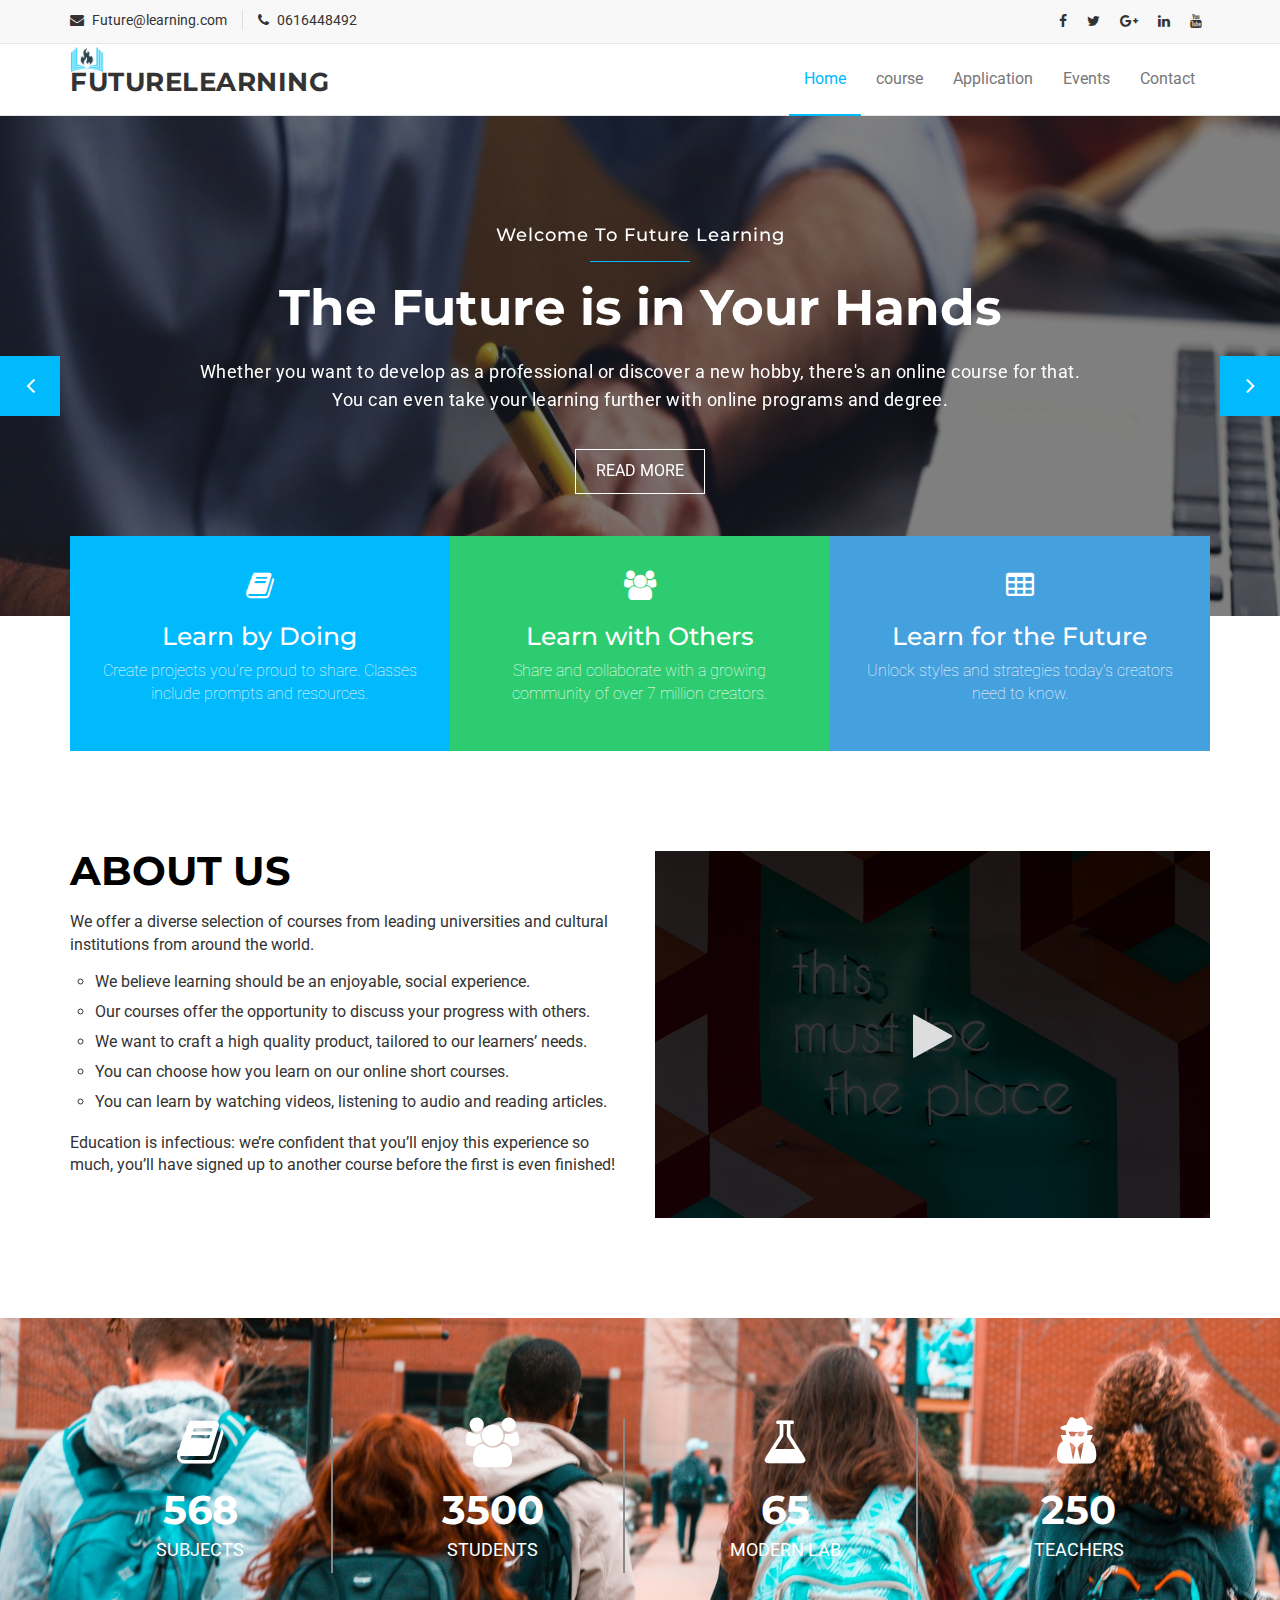
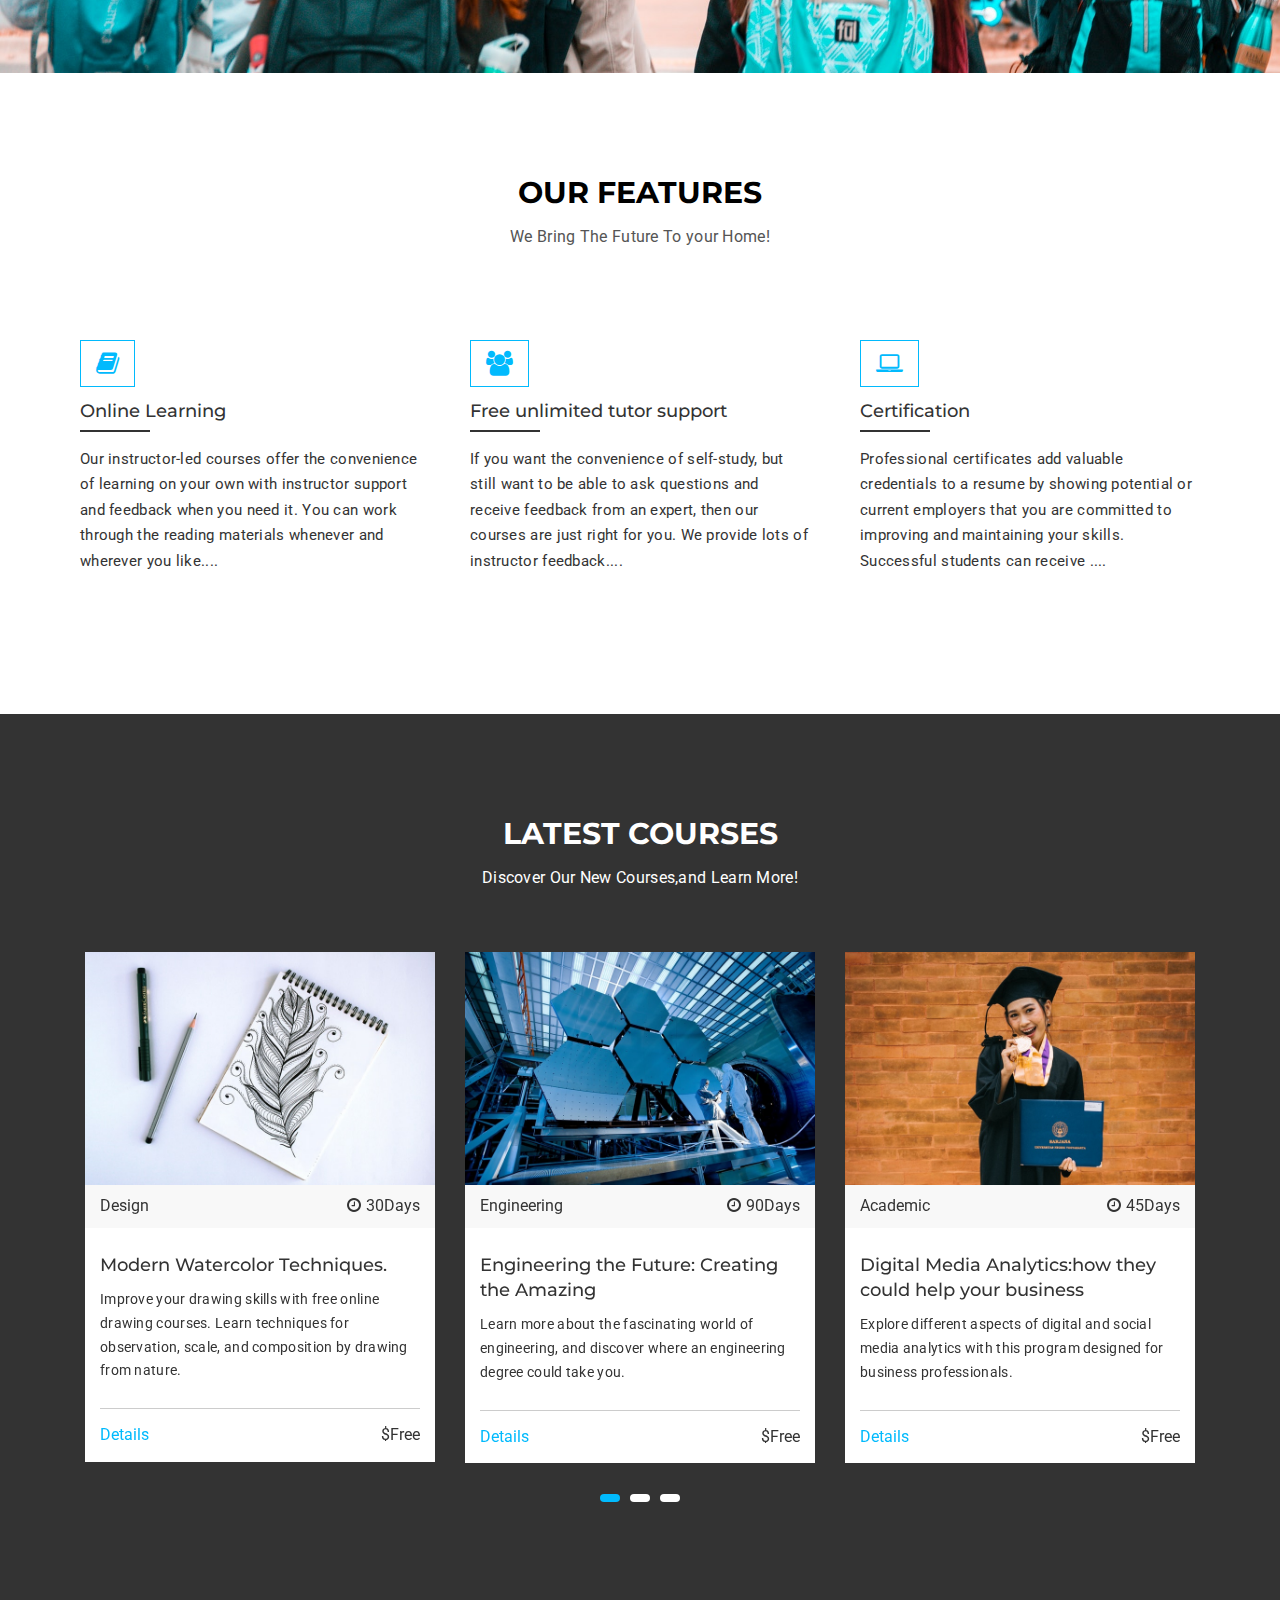
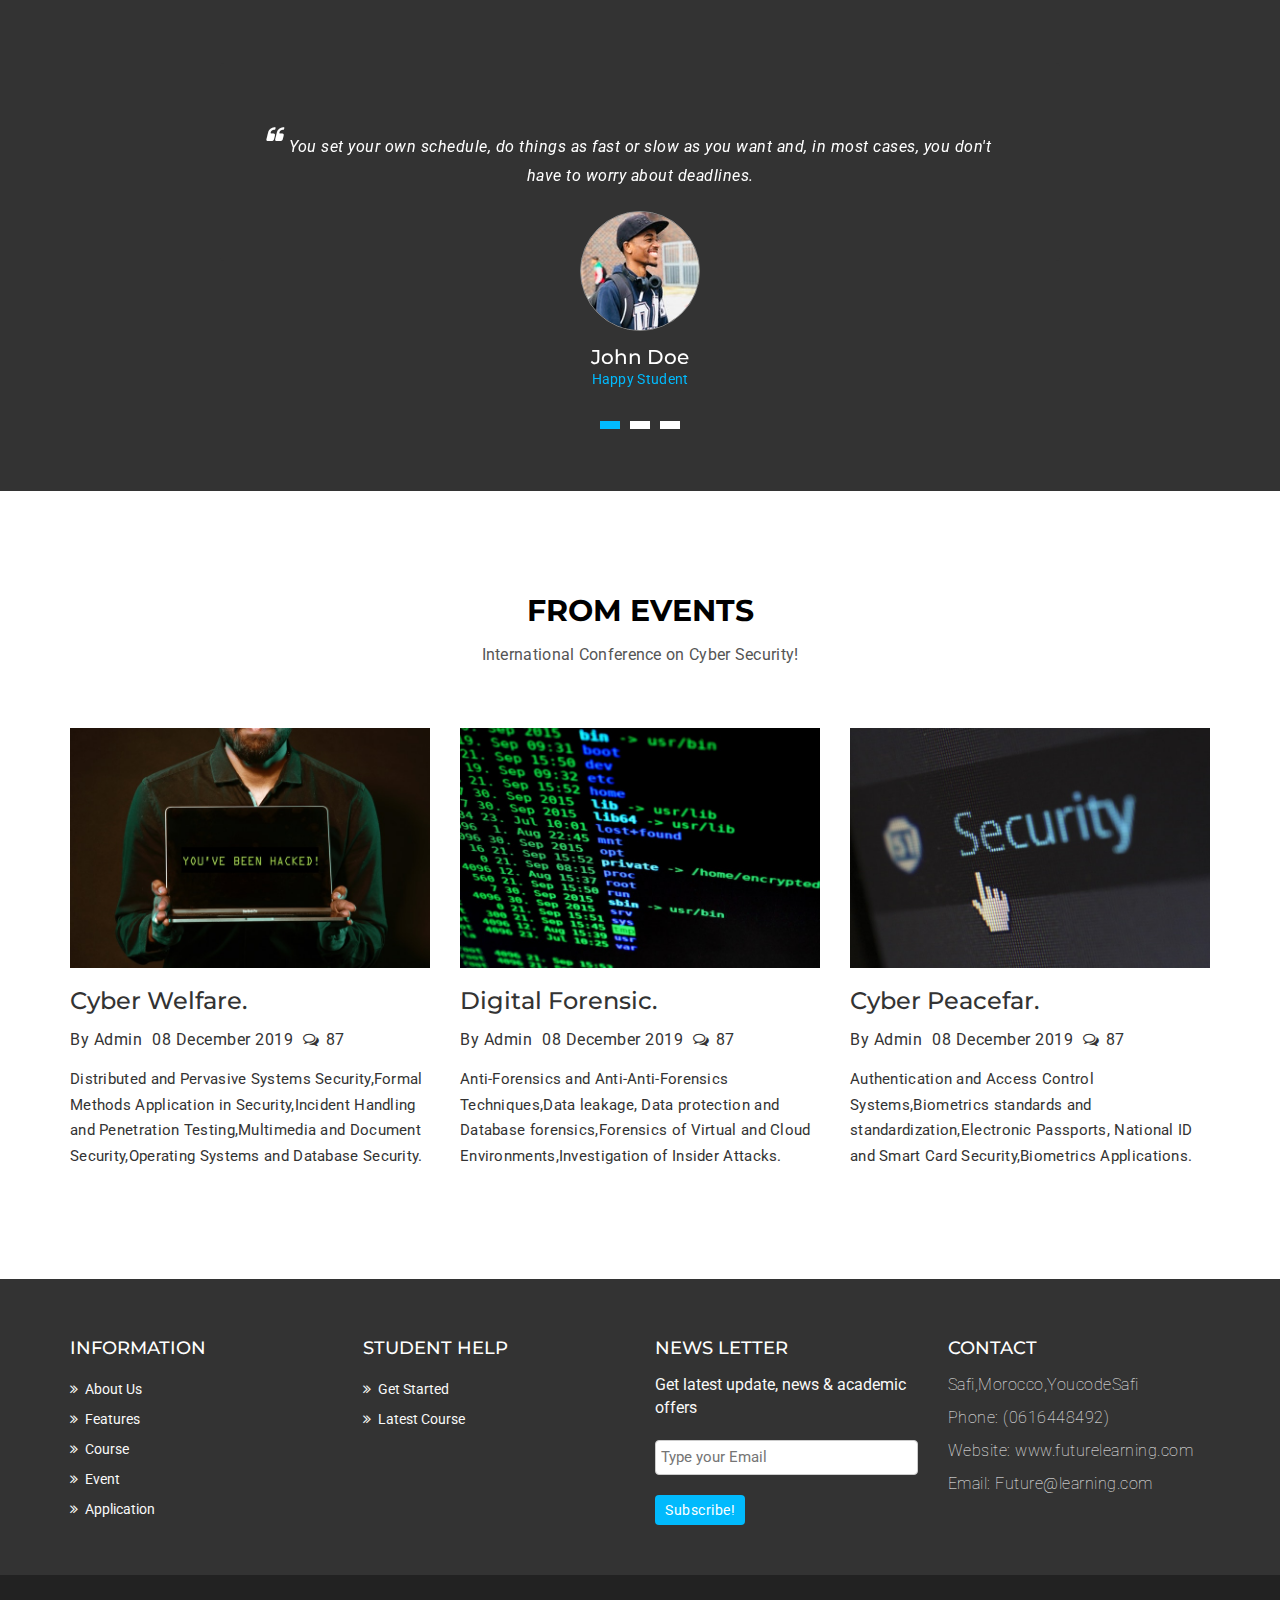
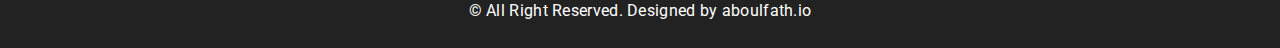
==== commit aa364180: "mobile" ====
--- a/index.html
+++ b/index.html
@@ -328,7 +328,7 @@
                     <span class="fa fa-book"></span>
                     <h4>Online Learning</h4>
                     <p>Our instructor-led courses offer the convenience of learning on your own with instructor support and feedback when you need it. You can work through the reading materials whenever and wherever you like....</p>
-                    <a href="">Read More</a>
+                    
                   </div>
                 </div>
                 <div class="col-lg-4 col-md-4 col-sm-6">
@@ -336,7 +336,7 @@
                     <span class="fa fa-users"></span>
                     <h4>Free unlimited tutor support</h4>
                     <p>If you want the convenience of self-study, but still want to be able to ask questions and receive feedback from an expert, then our courses are just right for you. We provide lots of instructor feedback....</p>
-                    <a href="">Read More</a>
+                    
                   </div>
                 </div>
                 <div class="col-lg-4 col-md-4 col-sm-6">
@@ -344,7 +344,7 @@
                     <span class="fa fa-laptop"></span>
                     <h4>Certification</h4>
                     <p>Professional certificates add valuable credentials to a resume by showing potential or current employers that you are committed to improving and maintaining your skills. Successful students can receive ....</p>
-                    <a href="">Read More</a>
+                    
                   </div>
                 </div>
               </div>
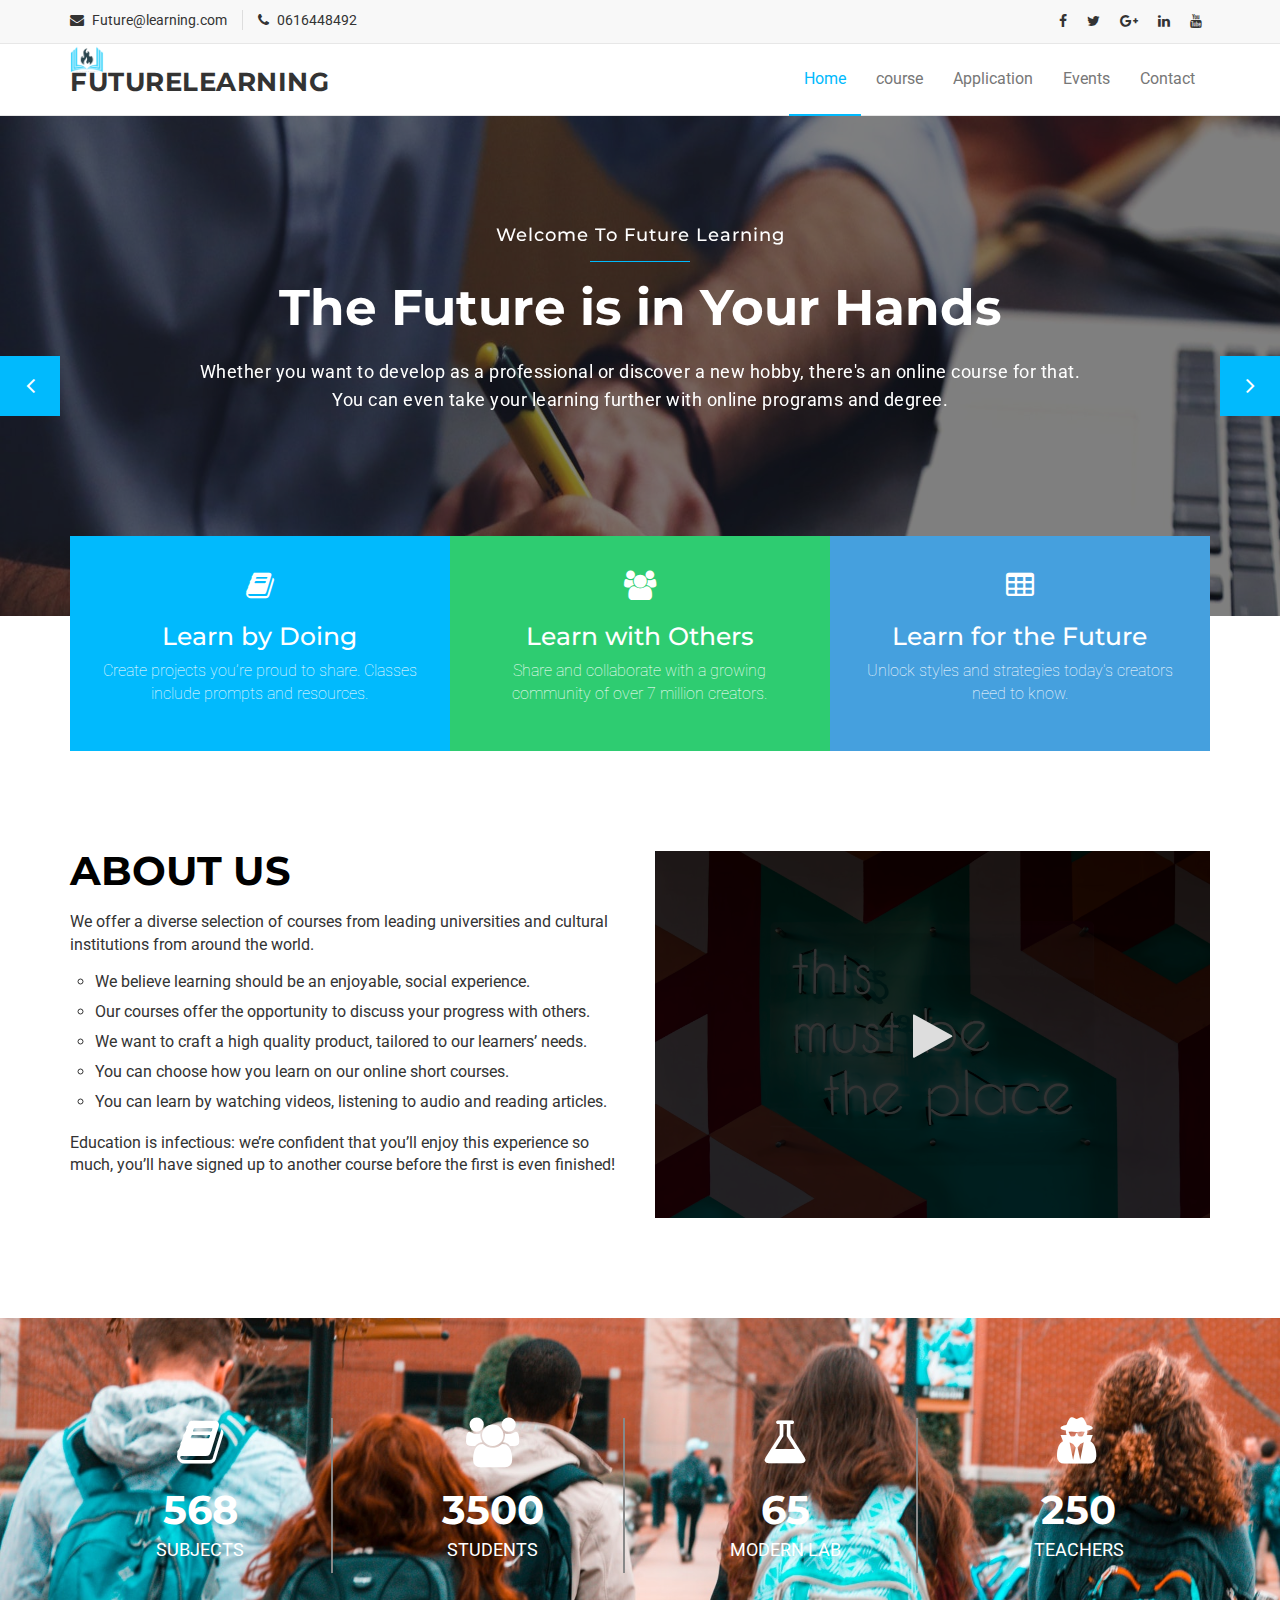
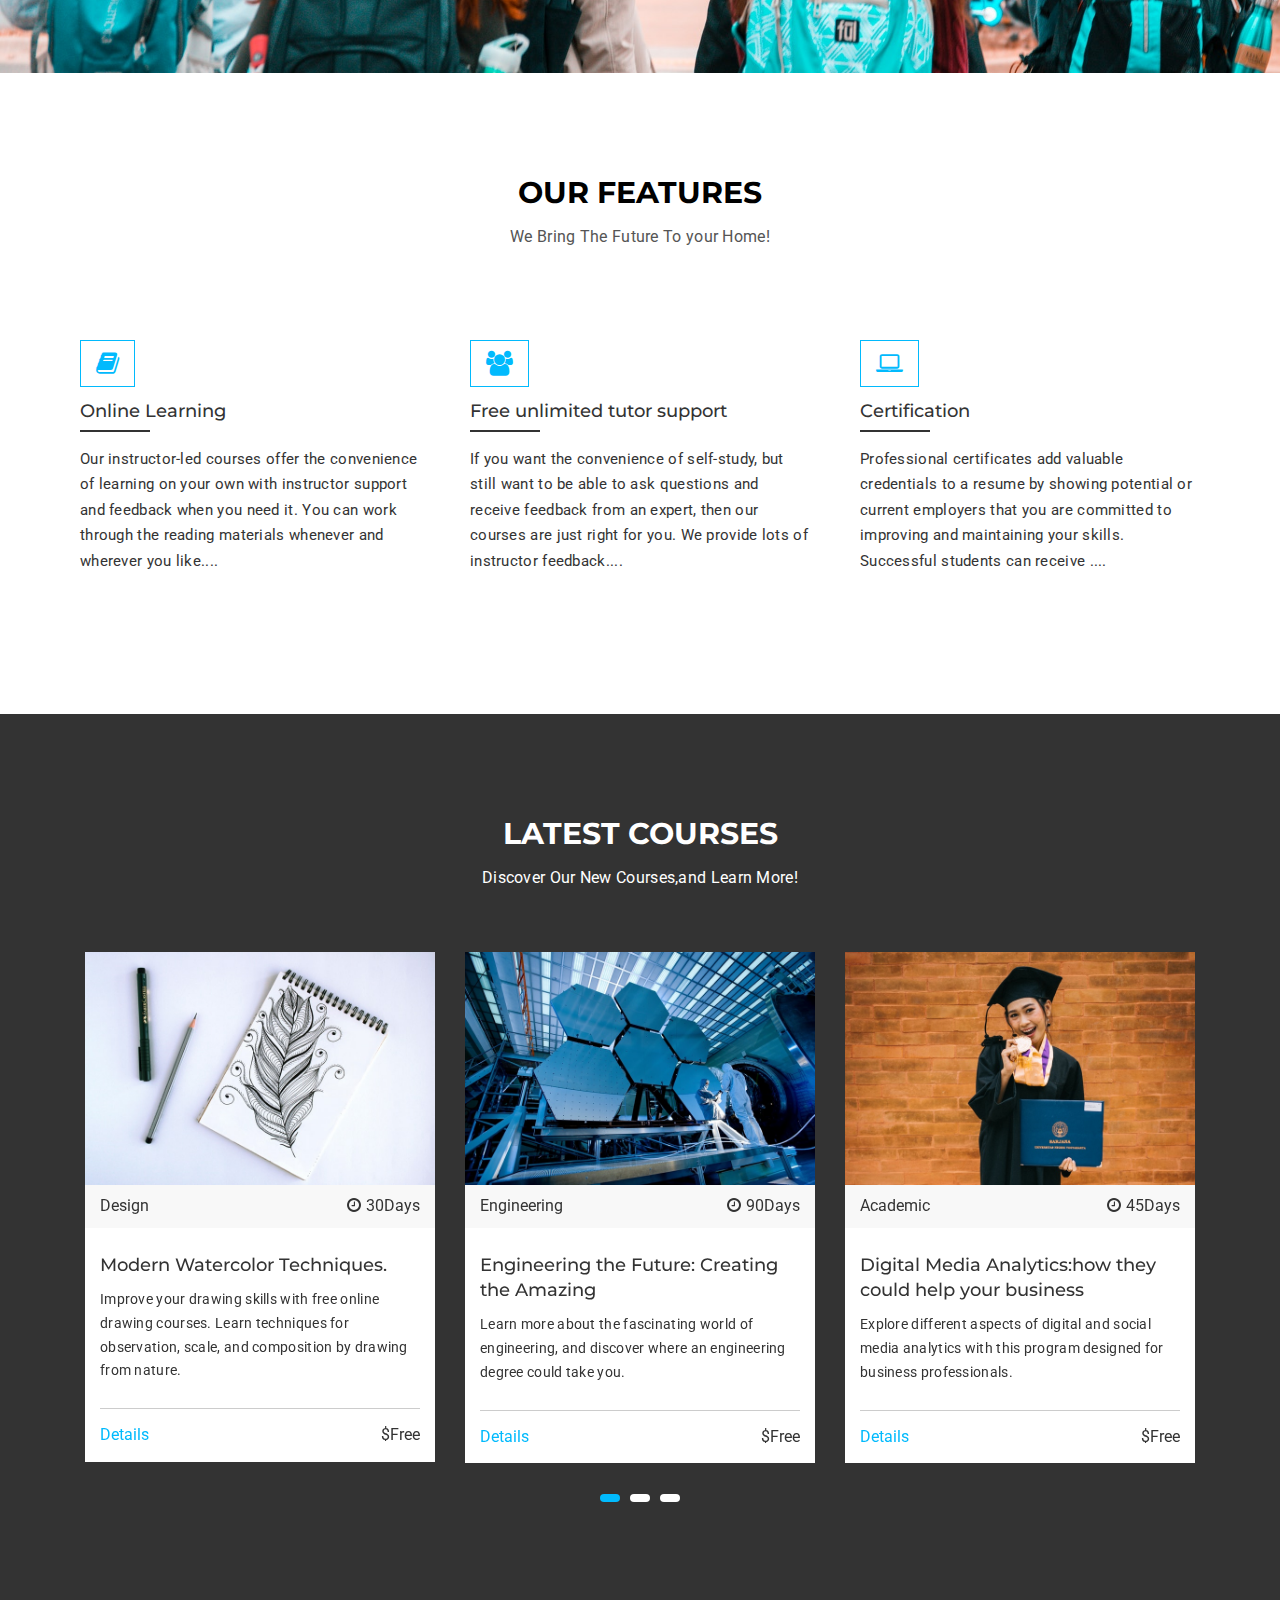
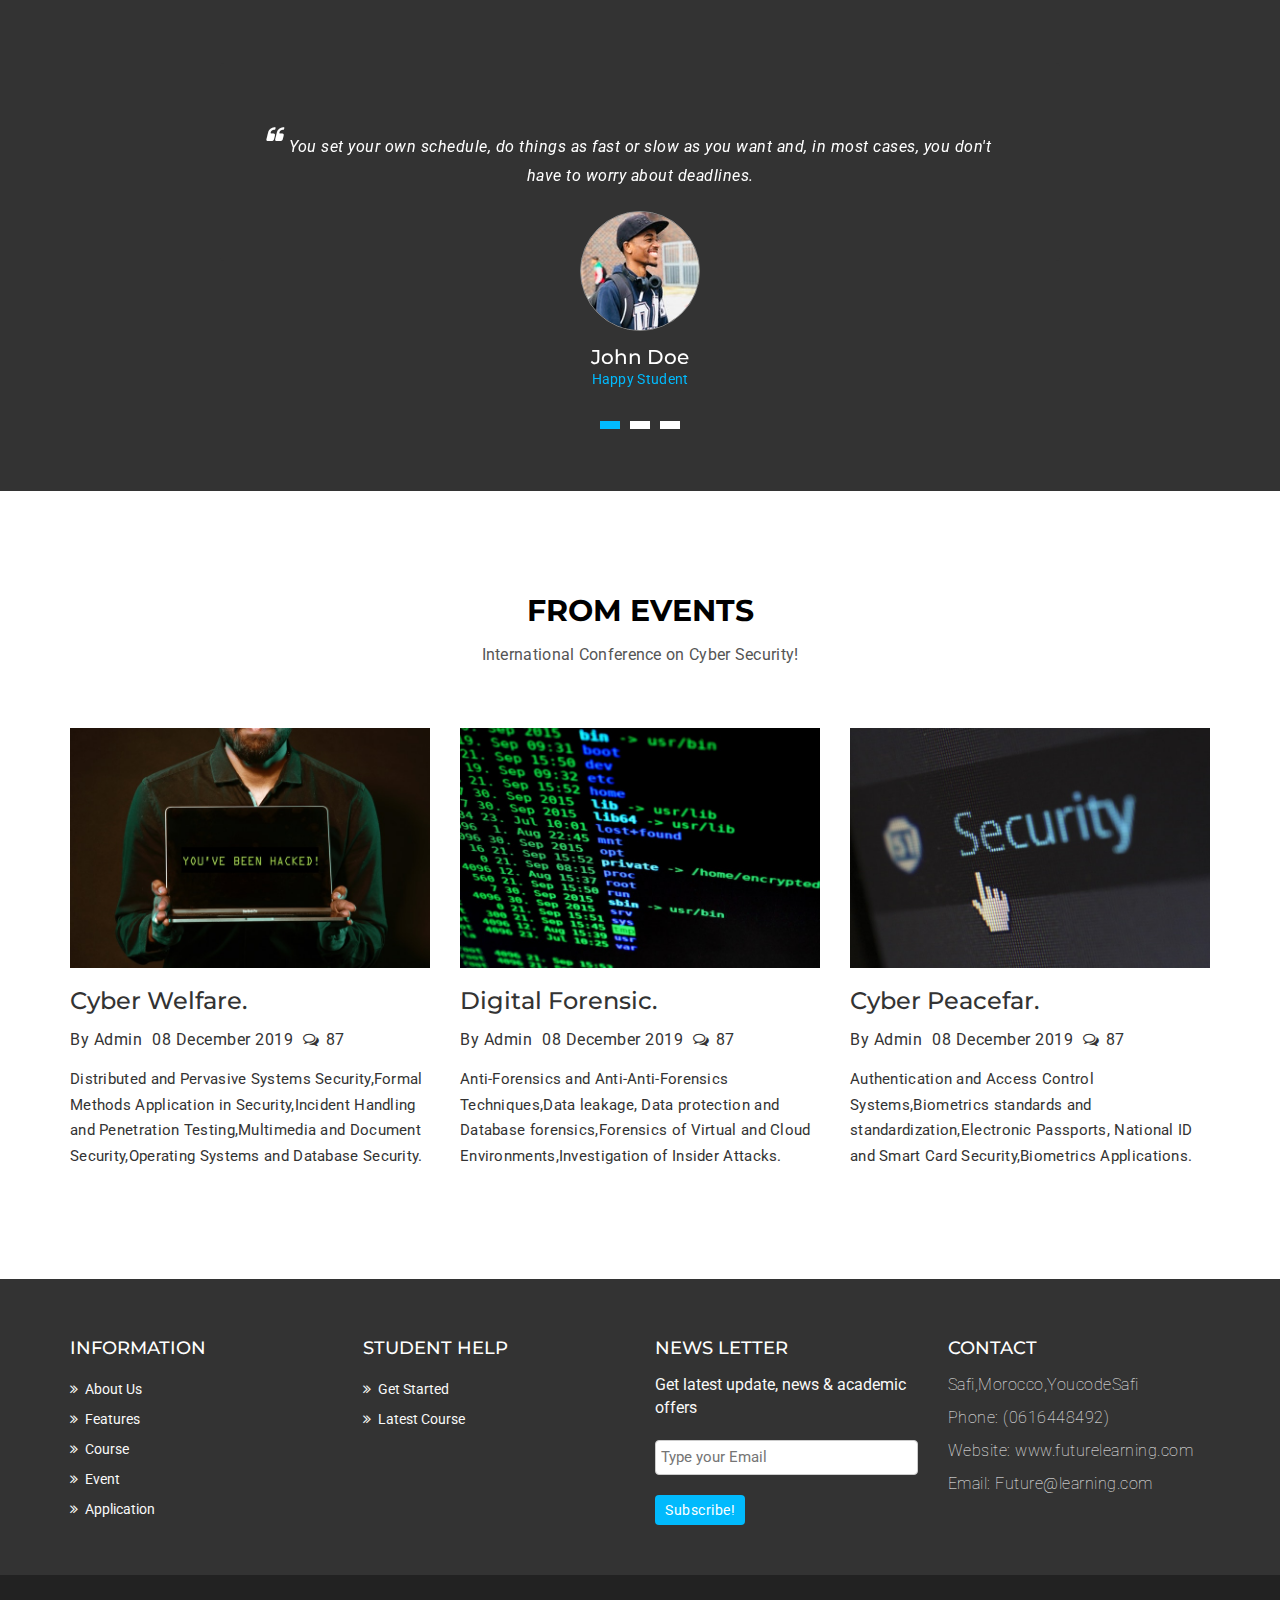
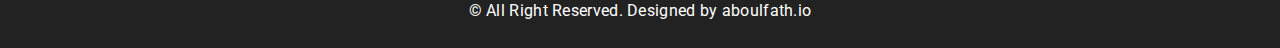
==== commit 0ee15bfe: "media" ====
--- a/index.html
+++ b/index.html
@@ -106,7 +106,7 @@
           <ul id="top-menu" class="nav navbar-nav navbar-right main-nav">
             <li class="active"><a href="index.html">Home</a></li>            
             <li><a href="course.html">course</a></li>
-            <li><a href="app.html">Application</a></li>
+            <li ><a href="app.html">Application</a></li>
             <li><a href="events.html">Events</a></li>           
             <li><a href="contact.html">Contact</a></li>
           </ul>                     
@@ -145,7 +145,7 @@
         <span></span>
         <h2>The Future is in Your Hands</h2>
         <p>Whether you want to develop as a professional or discover a new hobby, there's an online course for that. You can even take your learning further with online programs and degree.</p>
-        <a href="" class="mu-read-more-btn">Read More</a>
+        
       </div>
     </div>
     <!-- Start single slider item -->
@@ -161,7 +161,7 @@
         <span></span>
         <h2>Learn What You Love </h2>
         <p>Meet educators from top universities and cultural institutions, who'll share their experience to help you reach your dreams.</p>
-        <a href="" class="mu-read-more-btn">Read More</a>
+        
       </div>
     </div>
     <!-- Start single slider item -->
@@ -177,7 +177,7 @@
         <span></span>
         <h2>Learn With millions Around the World</h2>
         <p>Join millions of people from around the world learning together. Online learning is as easy and natural as chatting with a group of friends.</p>
-        <a href="" class="mu-read-more-btn">Read More</a>
+        
       </div>
     </div>
     <!-- Start single slider item -->    
@@ -652,7 +652,7 @@
                 <ul>
                   <li><a href="#getstart">About Us</a></li>
                   <li><a href="#Feartures">Features</a></li>
-                  <li><a href="cousre.html">Course</a></li>
+                  <li><a href="course.html">Course</a></li>
                   <li><a href="events.html">Event</a></li>
                   <li><a href="app.html">Application</a></li>
                   
